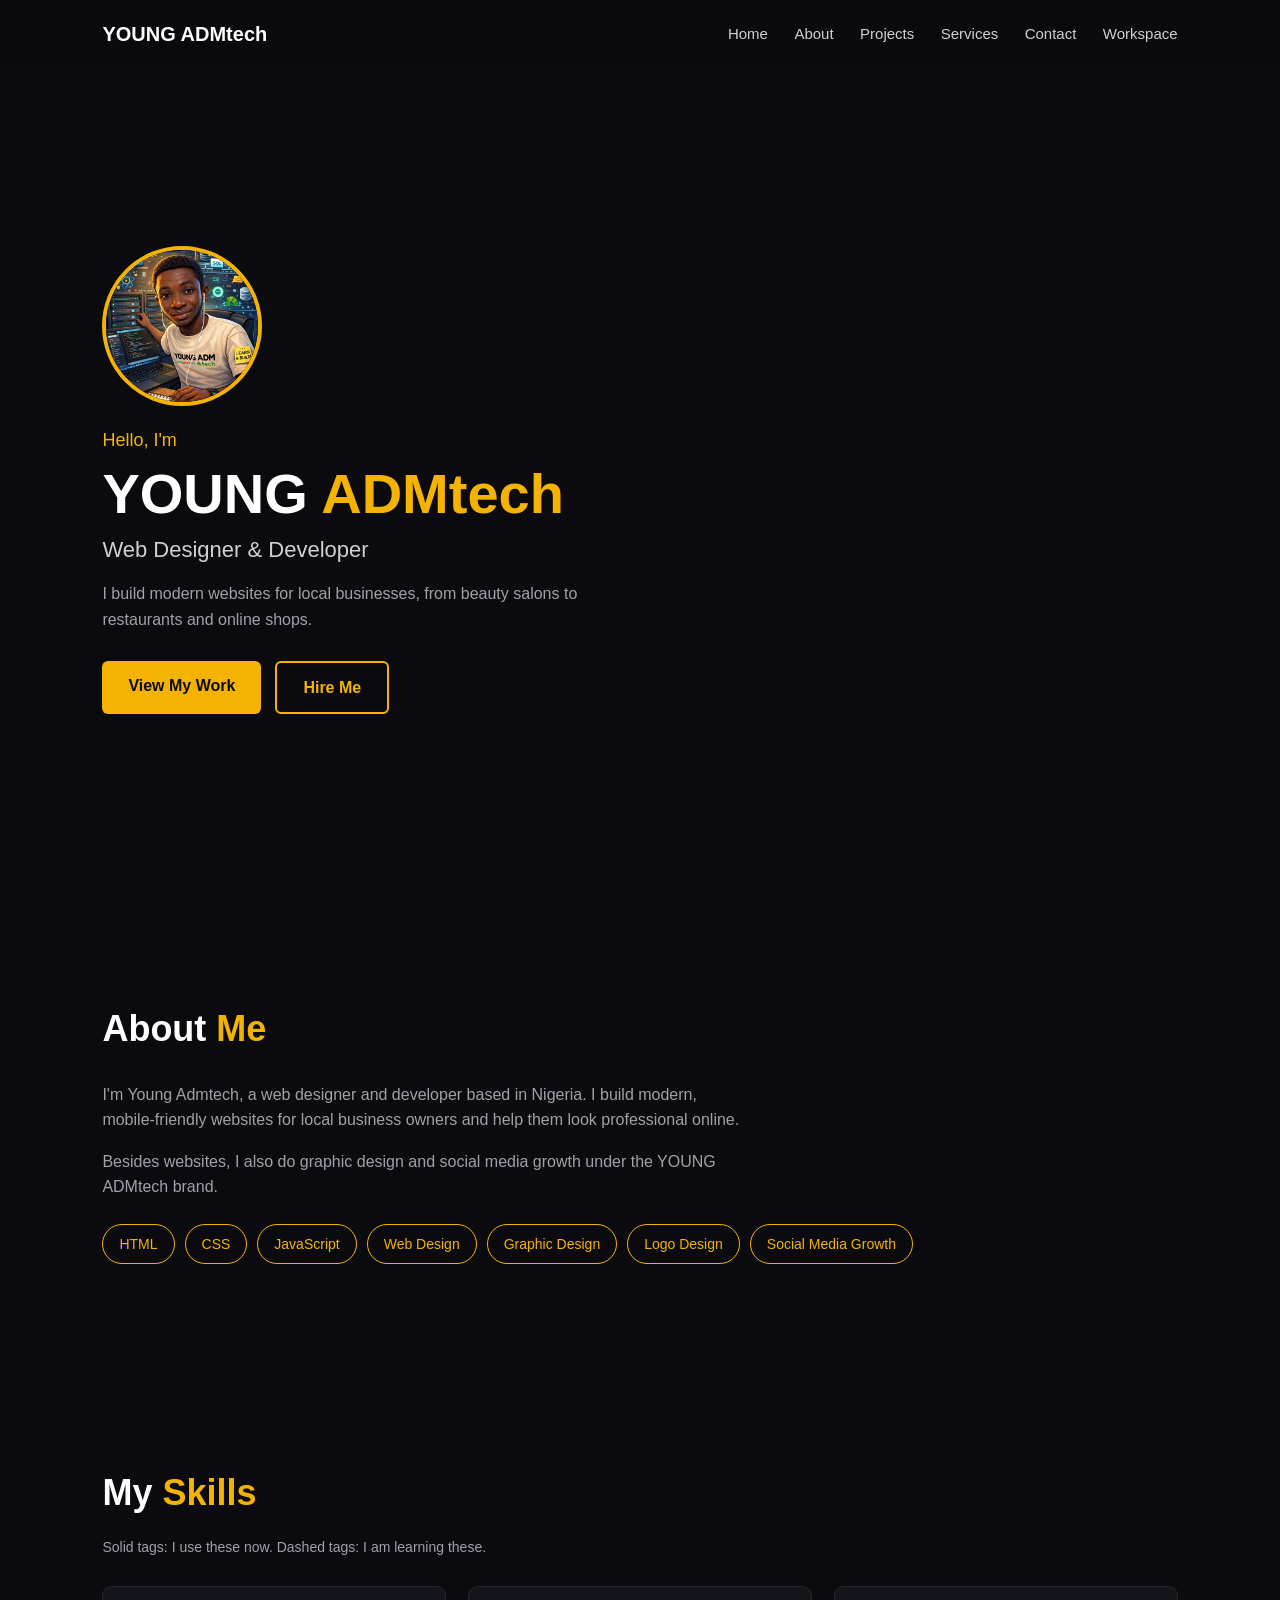
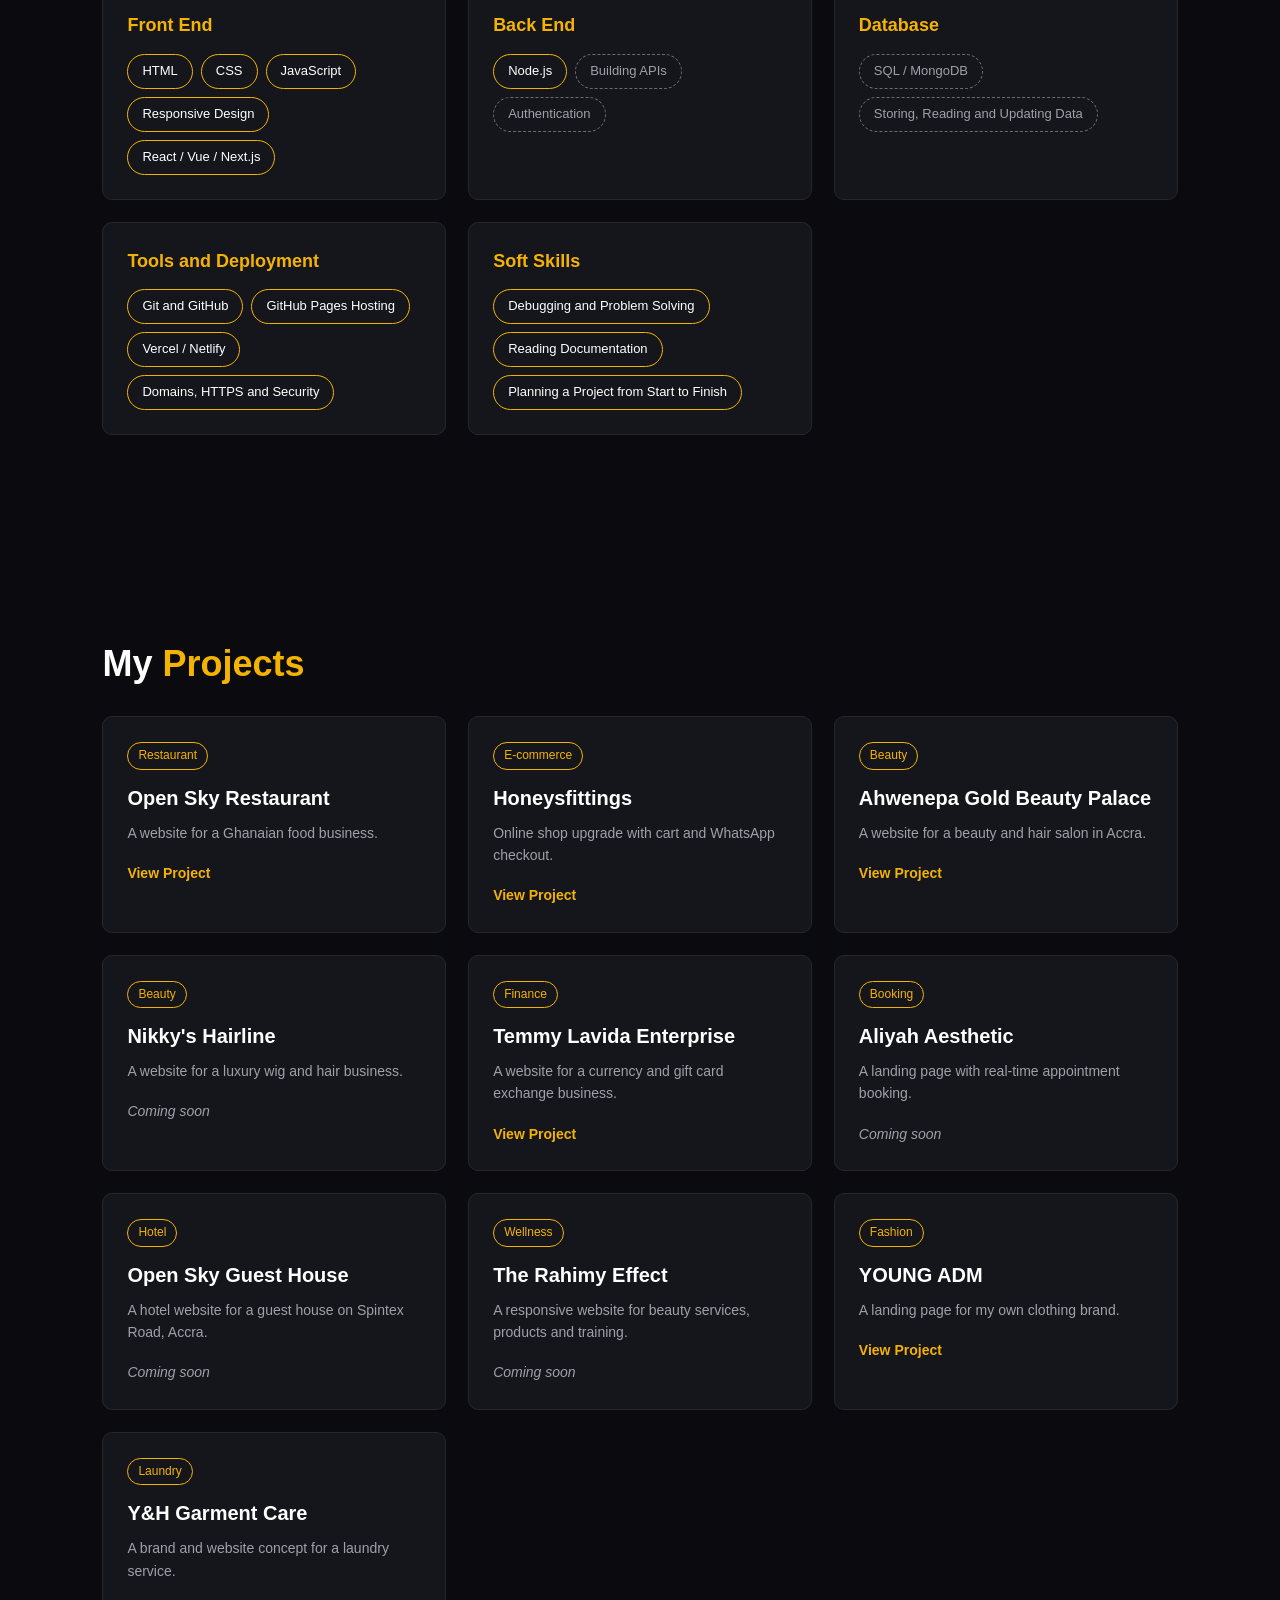
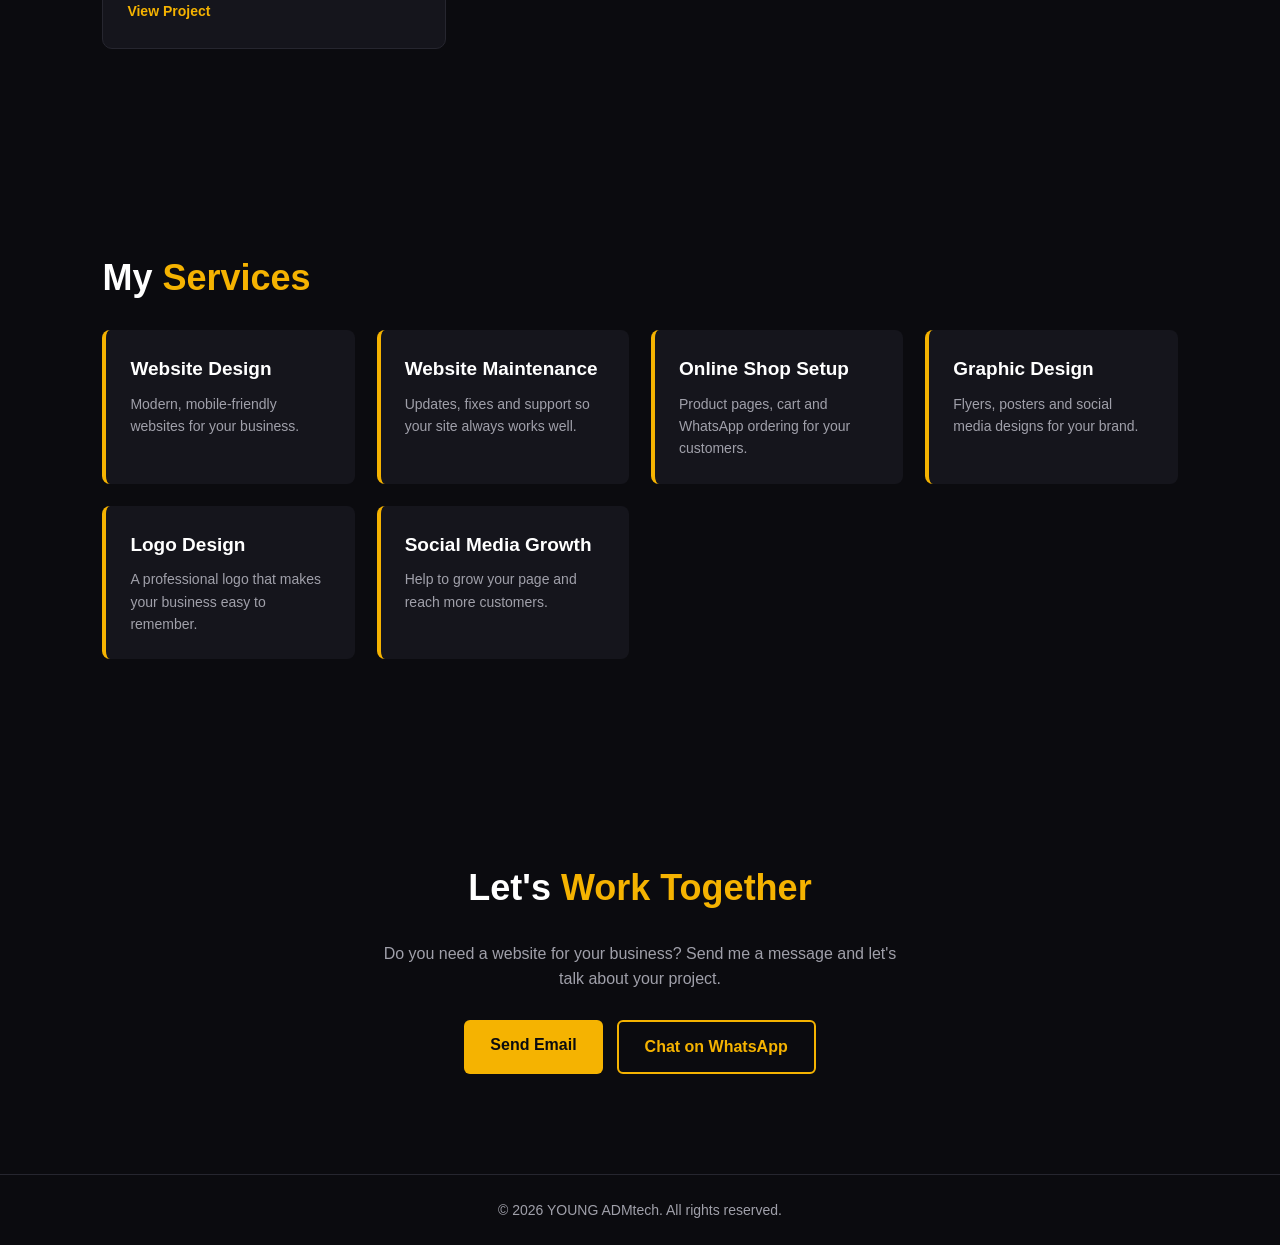
==== portfolio.html @ 118a889c "Add portfolio with entry page and developer workspace" ====
<!DOCTYPE html>
<html lang="en">
<head>
  <meta charset="UTF-8">
  <meta name="viewport" content="width=device-width, initial-scale=1.0">
  <title>YOUNG ADMtech | Web Designer & Developer</title>
  <link rel="stylesheet" href="style.css">
</head>
<body>

  <header class="navbar">
    <a href="#home" class="logo">YOUNG ADMtech</a>
    <button class="menu-toggle" id="menuToggle" aria-label="Open menu">&#9776;</button>
    <nav id="navMenu">
      <a href="index.html">Home</a>
      <a href="#about">About</a>
      <a href="#projects">Projects</a>
      <a href="#services">Services</a>
      <a href="#contact">Contact</a>
      <a href="workspace.html">Workspace</a>
    </nav>
  </header>

  <section id="home" class="hero">
    <img src="photo.jpg" alt="Photo of Young Admtech" class="hero-photo">
    
    <p class="hero-small">Hello, I'm</p>
    <h1>YOUNG <span>ADMtech</span></h1>
    <p class="hero-title">Web Designer & Developer</p>
    <p class="hero-text">
      I build modern websites for local businesses,
      from beauty salons to restaurants and online shops.
    </p>
    <div class="hero-buttons">
      <a href="#projects" class="btn btn-primary">View My Work</a>
      <a href="#contact" class="btn btn-outline">Hire Me</a>
    </div>
  </section>

  <section id="about" class="about">
    <h2 class="section-title">About <span>Me</span></h2>
    <p class="about-text">
      I'm Young Admtech, a web designer and developer based in Nigeria.
      I build modern, mobile-friendly websites for local business owners
      and help them look professional online.
    </p>
    <p class="about-text">
      Besides websites, I also do graphic design and social media growth
      under the YOUNG ADMtech brand.
    </p>

    <div class="skills">
      <span>HTML</span>
      <span>CSS</span>
      <span>JavaScript</span>
      <span>Web Design</span>
      <span>Graphic Design</span>
      <span>Logo Design</span>
      <span>Social Media Growth</span>
    </div>
  </section>
  <section id="skills" class="skills-section">
    <h2 class="section-title">My <span>Skills</span></h2>
    <p class="skills-note">Solid tags: I use these now. Dashed tags: I am learning these.</p>

    <div class="skill-groups">

      <div class="skill-group">
        <h3>Front End</h3>
        <div class="skill-tags">
          <span>HTML</span>
          <span>CSS</span>
          <span>JavaScript</span>
          <span>Responsive Design</span>
          <span>React / Vue / Next.js</span>
        </div>
      </div>

      <div class="skill-group">
        <h3>Back End</h3>
        <div class="skill-tags">
          <span>Node.js</span>
          <span class="learning">Building APIs</span>
          <span class="learning">Authentication</span>
        </div>
      </div>

      <div class="skill-group">
        <h3>Database</h3>
        <div class="skill-tags">
          <span class="learning">SQL / MongoDB</span>
          <span class="learning">Storing, Reading and Updating Data</span>
        </div>
      </div>

      <div class="skill-group">
        <h3>Tools and Deployment</h3>
        <div class="skill-tags">
          <span>Git and GitHub</span>
          <span>GitHub Pages Hosting</span>
          <span>Vercel / Netlify</span>
          <span>Domains, HTTPS and Security</span>
        </div>
      </div>

      <div class="skill-group">
        <h3>Soft Skills</h3>
        <div class="skill-tags">
          <span>Debugging and Problem Solving</span>
          <span>Reading Documentation</span>
          <span>Planning a Project from Start to Finish</span>
        </div>
      </div>

    </div>
  </section>

  <section id="projects" class="projects">
    <h2 class="section-title">My <span>Projects</span></h2>

    <div class="project-grid">

      <div class="project-card">
        <span class="project-tag">Restaurant</span>
        <h3>Open Sky Restaurant</h3>
        <p>A website for a Ghanaian food business.</p>
        <a href="https://admtech783.github.io/OPEN-SKY-RESTURANT/" target="_blank" rel="noopener" class="project-link">View Project</a>
      </div>

      <div class="project-card">
        <span class="project-tag">E-commerce</span>
        <h3>Honeysfittings</h3>
        <p>Online shop upgrade with cart and WhatsApp checkout.</p>
        <a href="https://admtech783.github.io/honey/" target="_blank" rel="noopener" class="project-link">View Project</a>
      </div>

      <div class="project-card">
        <span class="project-tag">Beauty</span>
        <h3>Ahwenepa Gold Beauty Palace</h3>
        <p>A website for a beauty and hair salon in Accra.</p>
        <a href="https://admtech783.github.io/Ahwenepa-Gold/" target="_blank" rel="noopener" class="project-link">View Project</a>
      </div>

      <div class="project-card">
        <span class="project-tag">Beauty</span>
        <h3>Nikky's Hairline</h3>
        <p>A website for a luxury wig and hair business.</p>
        <span class="project-soon">Coming soon</span>
      </div>

      <div class="project-card">
        <span class="project-tag">Finance</span>
        <h3>Temmy Lavida Enterprise</h3>
        <p>A website for a currency and gift card exchange business.</p>
        <a href="https://admtech783.github.io/Temmy-lavida-ENTERPRISES/" target="_blank" rel="noopener" class="project-link">View Project</a>
      </div>

      <div class="project-card">
        <span class="project-tag">Booking</span>
        <h3>Aliyah Aesthetic</h3>
        <p>A landing page with real-time appointment booking.</p>
        <span class="project-soon">Coming soon</span>
      </div>

      <div class="project-card">
        <span class="project-tag">Hotel</span>
        <h3>Open Sky Guest House</h3>
        <p>A hotel website for a guest house on Spintex Road, Accra.</p>
        <span class="project-soon">Coming soon</span>
      </div>

      <div class="project-card">
        <span class="project-tag">Wellness</span>
        <h3>The Rahimy Effect</h3>
        <p>A responsive website for beauty services, products and training.</p>
        <span class="project-soon">Coming soon</span>
      </div>

      <div class="project-card">
        <span class="project-tag">Fashion</span>
        <h3>YOUNG ADM</h3>
        <p>A landing page for my own clothing brand.</p>
        <a href="https://admtech783.github.io/YOUNG-ADM-WEARS" target="_blank" rel="noopener" class="project-link">View Project</a>
      </div>

      <div class="project-card">
        <span class="project-tag">Laundry</span>
        <h3>Y&amp;H Garment Care</h3>
        <p>A brand and website concept for a laundry service.</p>
        <a href="https://admtech783.github.io/Y-H-Garment-Care/" target="_blank" rel="noopener" class="project-link">View Project</a>
      </div>

    </div>
  </section>

  <section id="services" class="services">
    <h2 class="section-title">My <span>Services</span></h2>

    <div class="service-grid">

      <div class="service-card">
        <h3>Website Design</h3>
        <p>Modern, mobile-friendly websites for your business.</p>
      </div>

      <div class="service-card">
        <h3>Website Maintenance</h3>
        <p>Updates, fixes and support so your site always works well.</p>
      </div>

      <div class="service-card">
        <h3>Online Shop Setup</h3>
        <p>Product pages, cart and WhatsApp ordering for your customers.</p>
      </div>

      <div class="service-card">
        <h3>Graphic Design</h3>
        <p>Flyers, posters and social media designs for your brand.</p>
      </div>

      <div class="service-card">
        <h3>Logo Design</h3>
        <p>A professional logo that makes your business easy to remember.</p>
      </div>

      <div class="service-card">
        <h3>Social Media Growth</h3>
        <p>Help to grow your page and reach more customers.</p>
      </div>

    </div>
  </section>

  <section id="contact" class="contact">
    <h2 class="section-title">Let's <span>Work Together</span></h2>
    <p class="contact-text">
      Do you need a website for your business? Send me a message
      and let's talk about your project.
    </p>

    <div class="contact-buttons">
      <a href="mailto:adamiyanda58@gmail.com" class="btn btn-primary">Send Email</a>
      <a href="https://wa.me/YOURNUMBER" class="btn btn-outline">Chat on WhatsApp</a>
    </div>
  </section>

  <footer class="footer">
    <p>&copy; 2026 YOUNG ADMtech. All rights reserved.</p>
  </footer>

  <script src="script.js"></script>
</body>
</html>
---- style.css ----
* {
  margin: 0;
  padding: 0;
  box-sizing: border-box;
}

html {
  scroll-behavior: smooth;
}

body {
  font-family: Arial, sans-serif;
  background: #0b0b0f;
  color: #ffffff;
  line-height: 1.6;
}

/* Navbar */
.navbar {
  position: fixed;
  top: 0;
  left: 0;
  width: 100%;
  display: flex;
  justify-content: space-between;
  align-items: center;
  padding: 18px 8%;
  background: rgba(11, 11, 15, 0.9);
  z-index: 100;
}

.logo {
  color: #ffffff;
  font-weight: bold;
  font-size: 20px;
  text-decoration: none;
}

.navbar nav a {
  color: #cfcfd6;
  text-decoration: none;
  margin-left: 22px;
  font-size: 15px;
}

.navbar nav a:hover {
  color: #f5b301;
}

/* Hero */
.hero {
  min-height: 100vh;
  display: flex;
  flex-direction: column;
  justify-content: center;
  padding: 120px 8% 60px;
}

.hero-small {
  color: #f5b301;
  font-size: 18px;
}

.hero h1 {
  font-size: 56px;
  line-height: 1.1;
  margin: 8px 0;
}

.hero h1 span {
  color: #f5b301;
}

.hero-title {
  font-size: 22px;
  color: #cfcfd6;
  margin-bottom: 14px;
}

.hero-text {
  max-width: 520px;
  color: #a0a0aa;
  margin-bottom: 28px;
}

/* Buttons */
.hero-buttons {
  display: flex;
  gap: 14px;
  flex-wrap: wrap;
}

.btn {
  padding: 12px 26px;
  border-radius: 6px;
  text-decoration: none;
  font-weight: bold;
}

.btn-primary {
  background: #f5b301;
  color: #0b0b0f;
}

.btn-outline {
  border: 2px solid #f5b301;
  color: #f5b301;
}

/* About */
.about {
  padding: 100px 8%;
}

.section-title {
  font-size: 36px;
  margin-bottom: 24px;
}

.section-title span {
  color: #f5b301;
}

.about-text {
  max-width: 650px;
  color: #a0a0aa;
  margin-bottom: 16px;
}

.skills {
  display: flex;
  flex-wrap: wrap;
  gap: 10px;
  margin-top: 24px;
}

.skills span {
  border: 1px solid #f5b301;
  color: #f5b301;
  padding: 8px 16px;
  border-radius: 20px;
  font-size: 14px;
}

/* Projects */
.projects {
  padding: 100px 8%;
}

.project-grid {
  display: grid;
  grid-template-columns: repeat(auto-fit, minmax(260px, 1fr));
  gap: 22px;
}

.project-card {
  background: #15151c;
  border: 1px solid #26262f;
  border-radius: 10px;
  padding: 24px;
  transition: transform 0.2s, border-color 0.2s;
}

.project-card:hover {
  transform: translateY(-6px);
  border-color: #f5b301;
}

.project-tag {
  display: inline-block;
  font-size: 12px;
  color: #f5b301;
  border: 1px solid #f5b301;
  padding: 3px 10px;
  border-radius: 20px;
  margin-bottom: 12px;
}

.project-card h3 {
  font-size: 20px;
  margin-bottom: 8px;
}

.project-card p {
  color: #a0a0aa;
  font-size: 14px;
  margin-bottom: 16px;
}

.project-link {
  color: #f5b301;
  text-decoration: none;
  font-weight: bold;
  font-size: 14px;
}

.project-soon {
  color: #a0a0aa;
  font-size: 14px;
  font-style: italic;
}

/* Services */
.services {
  padding: 100px 8%;
}

.service-grid {
  display: grid;
  grid-template-columns: repeat(auto-fit, minmax(240px, 1fr));
  gap: 22px;
}

.service-card {
  background: #15151c;
  border-left: 4px solid #f5b301;
  border-radius: 8px;
  padding: 24px;
}

.service-card h3 {
  font-size: 19px;
  margin-bottom: 8px;
}

.service-card p {
  color: #a0a0aa;
  font-size: 14px;
}

/* Contact */
.contact {
  padding: 100px 8%;
  text-align: center;
}

.contact-text {
  max-width: 520px;
  margin: 0 auto 28px;
  color: #a0a0aa;
}

.contact-buttons {
  display: flex;
  justify-content: center;
  gap: 14px;
  flex-wrap: wrap;
}

/* Footer */
.footer {
  text-align: center;
  padding: 24px 8%;
  border-top: 1px solid #26262f;
  color: #a0a0aa;
  font-size: 14px;
}

/* Hamburger button (hidden on computer) */
.menu-toggle {
  display: none;
  background: none;
  border: none;
  color: #f5b301;
  font-size: 28px;
  cursor: pointer;
}

/* Phone and small screens */
@media (max-width: 768px) {
  .menu-toggle {
    display: block;
  }

  .navbar nav {
    display: none;
    position: absolute;
    top: 100%;
    left: 0;
    width: 100%;
    flex-direction: column;
    background: #0b0b0f;
    padding: 10px 8% 20px;
  }

  .navbar nav.open {
    display: flex;
  }

  .navbar nav a {
    margin-left: 0;
    padding: 12px 0;
    border-bottom: 1px solid #26262f;
  }

  .hero h1 {
    font-size: 38px;
  }

  .hero-title {
    font-size: 18px;
  }

  .section-title {
    font-size: 28px;
  }

  .about,
  .projects,
  .services,
  .contact {
    padding: 70px 8%;
  }
}

/* Circle photo */
.hero-photo {
  width: 160px;
  height: 160px;
  border-radius: 50%;
  object-fit: cover;
  border: 4px solid #f5b301;
  margin-bottom: 20px;
}

@media (max-width: 768px) {
  .hero-photo {
    width: 120px;
    height: 120px;
  }
}

/* Skills section */
.skills-section {
  padding: 100px 8%;
}

.skills-note {
  color: #a0a0aa;
  font-size: 14px;
  margin: -10px 0 28px;
}

.skill-groups {
  display: grid;
  grid-template-columns: repeat(auto-fit, minmax(280px, 1fr));
  gap: 22px;
}

.skill-group {
  background: #15151c;
  border: 1px solid #26262f;
  border-radius: 10px;
  padding: 24px;
}

.skill-group h3 {
  font-size: 18px;
  color: #f5b301;
  margin-bottom: 14px;
}

.skill-tags {
  display: flex;
  flex-wrap: wrap;
  gap: 8px;
}

.skill-tags span {
  border: 1px solid #f5b301;
  color: #ffffff;
  padding: 6px 14px;
  border-radius: 20px;
  font-size: 13px;
}

.skill-tags span.learning {
  border: 1px dashed #6b6b75;
  color: #a0a0aa;
}

@media (max-width: 768px) {
  .skills-section {
    padding: 70px 8%;
  }
}
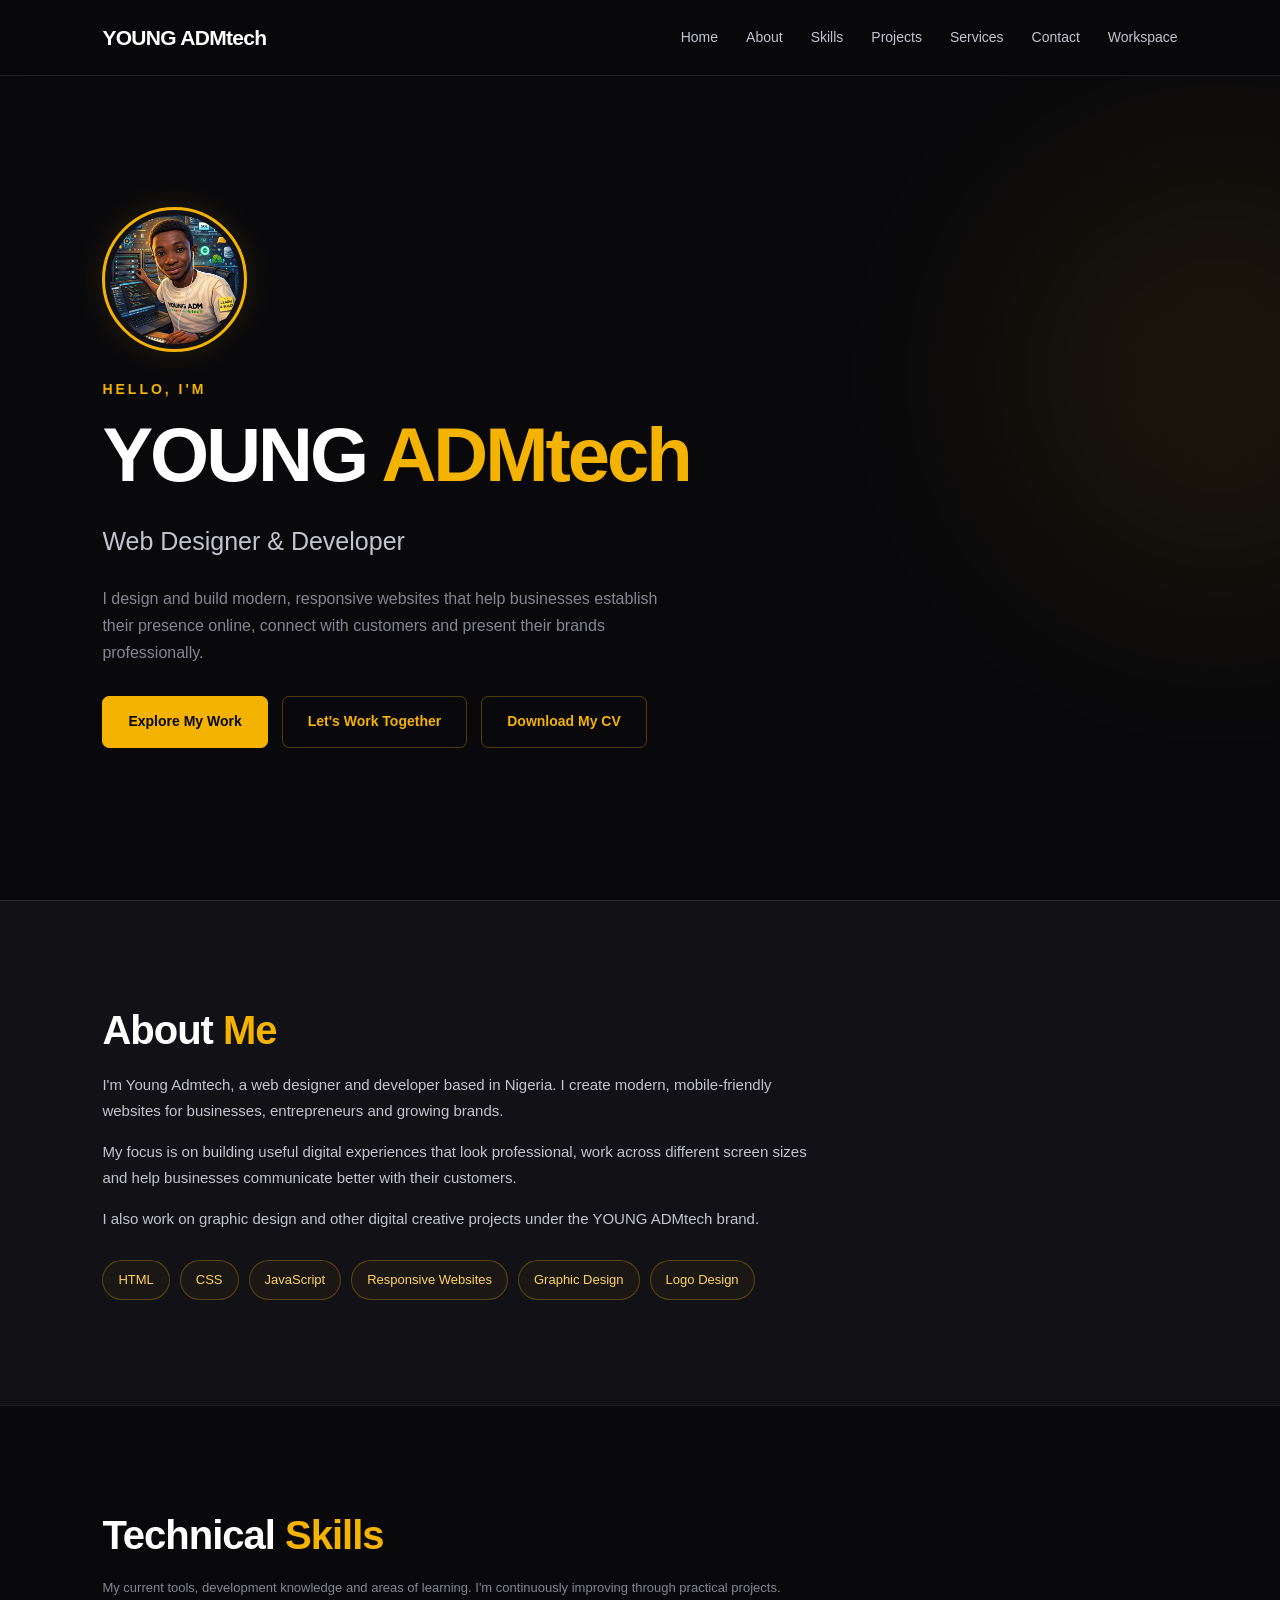
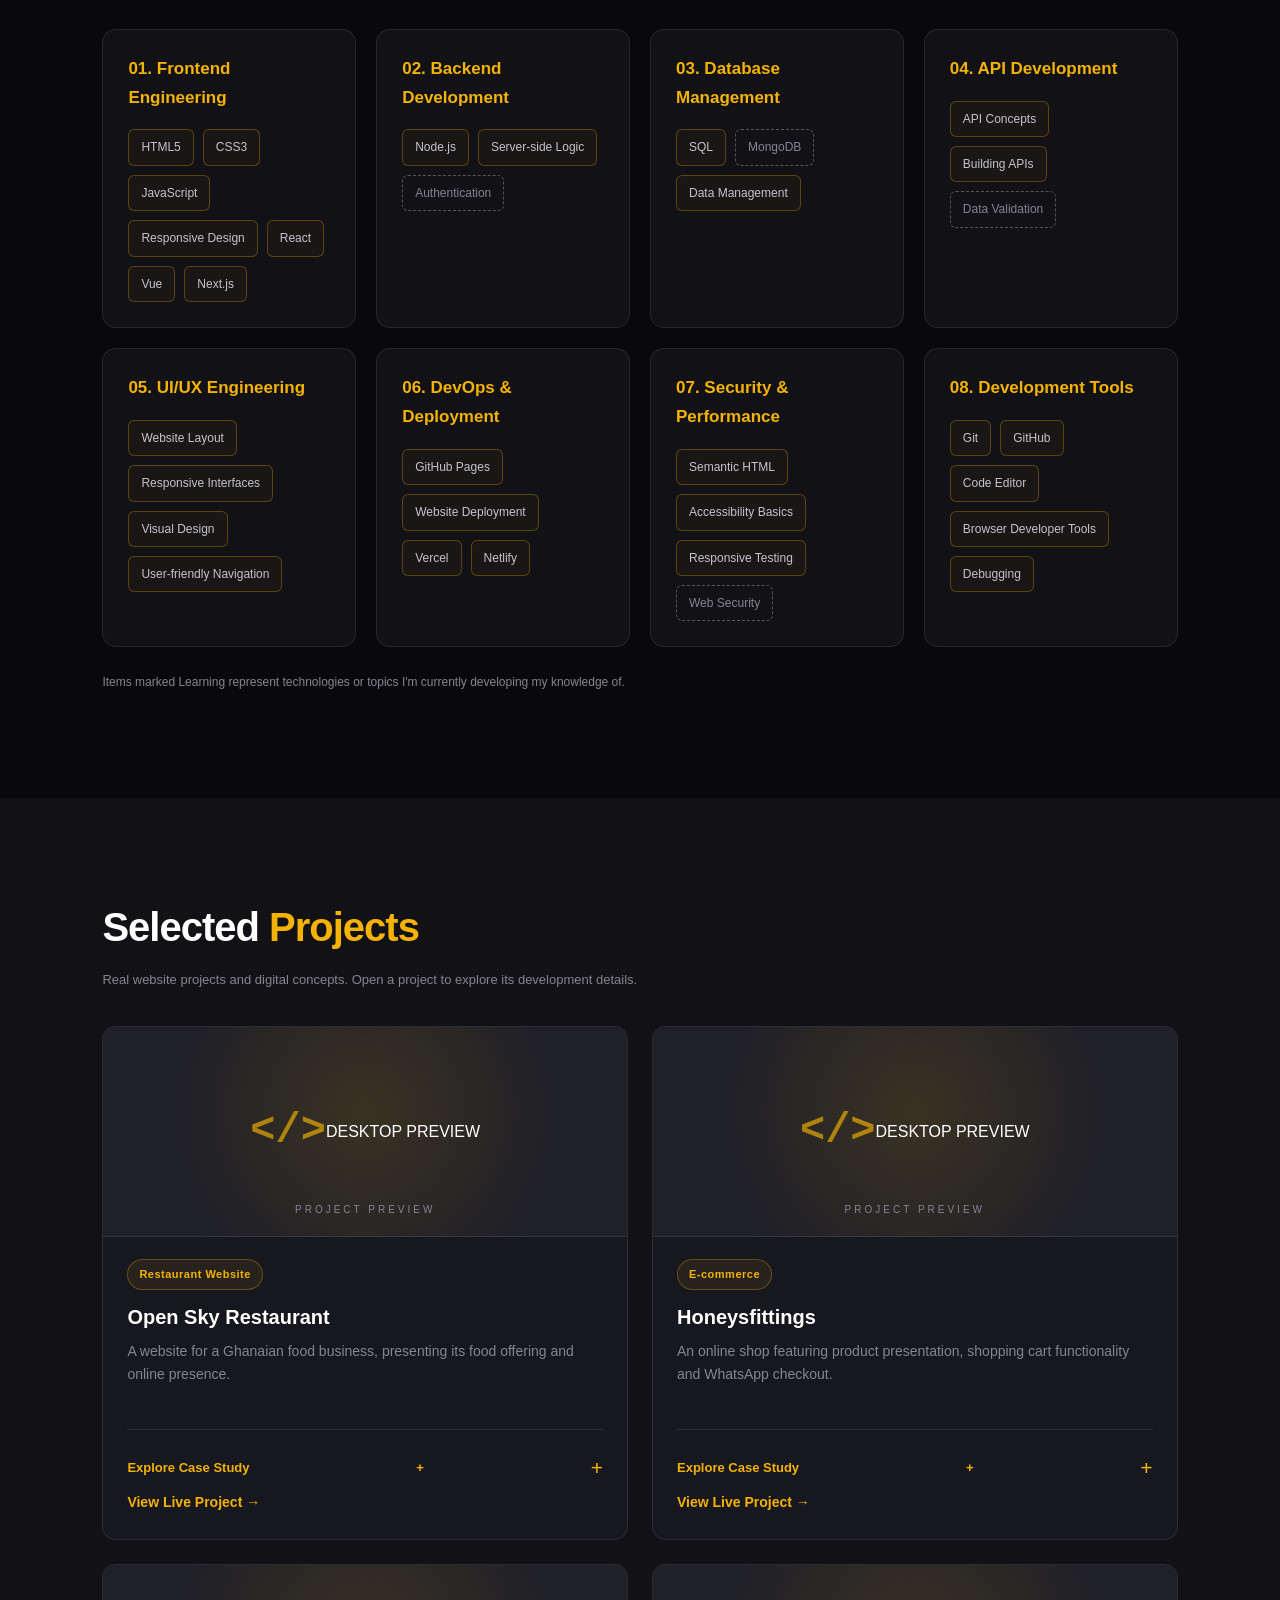
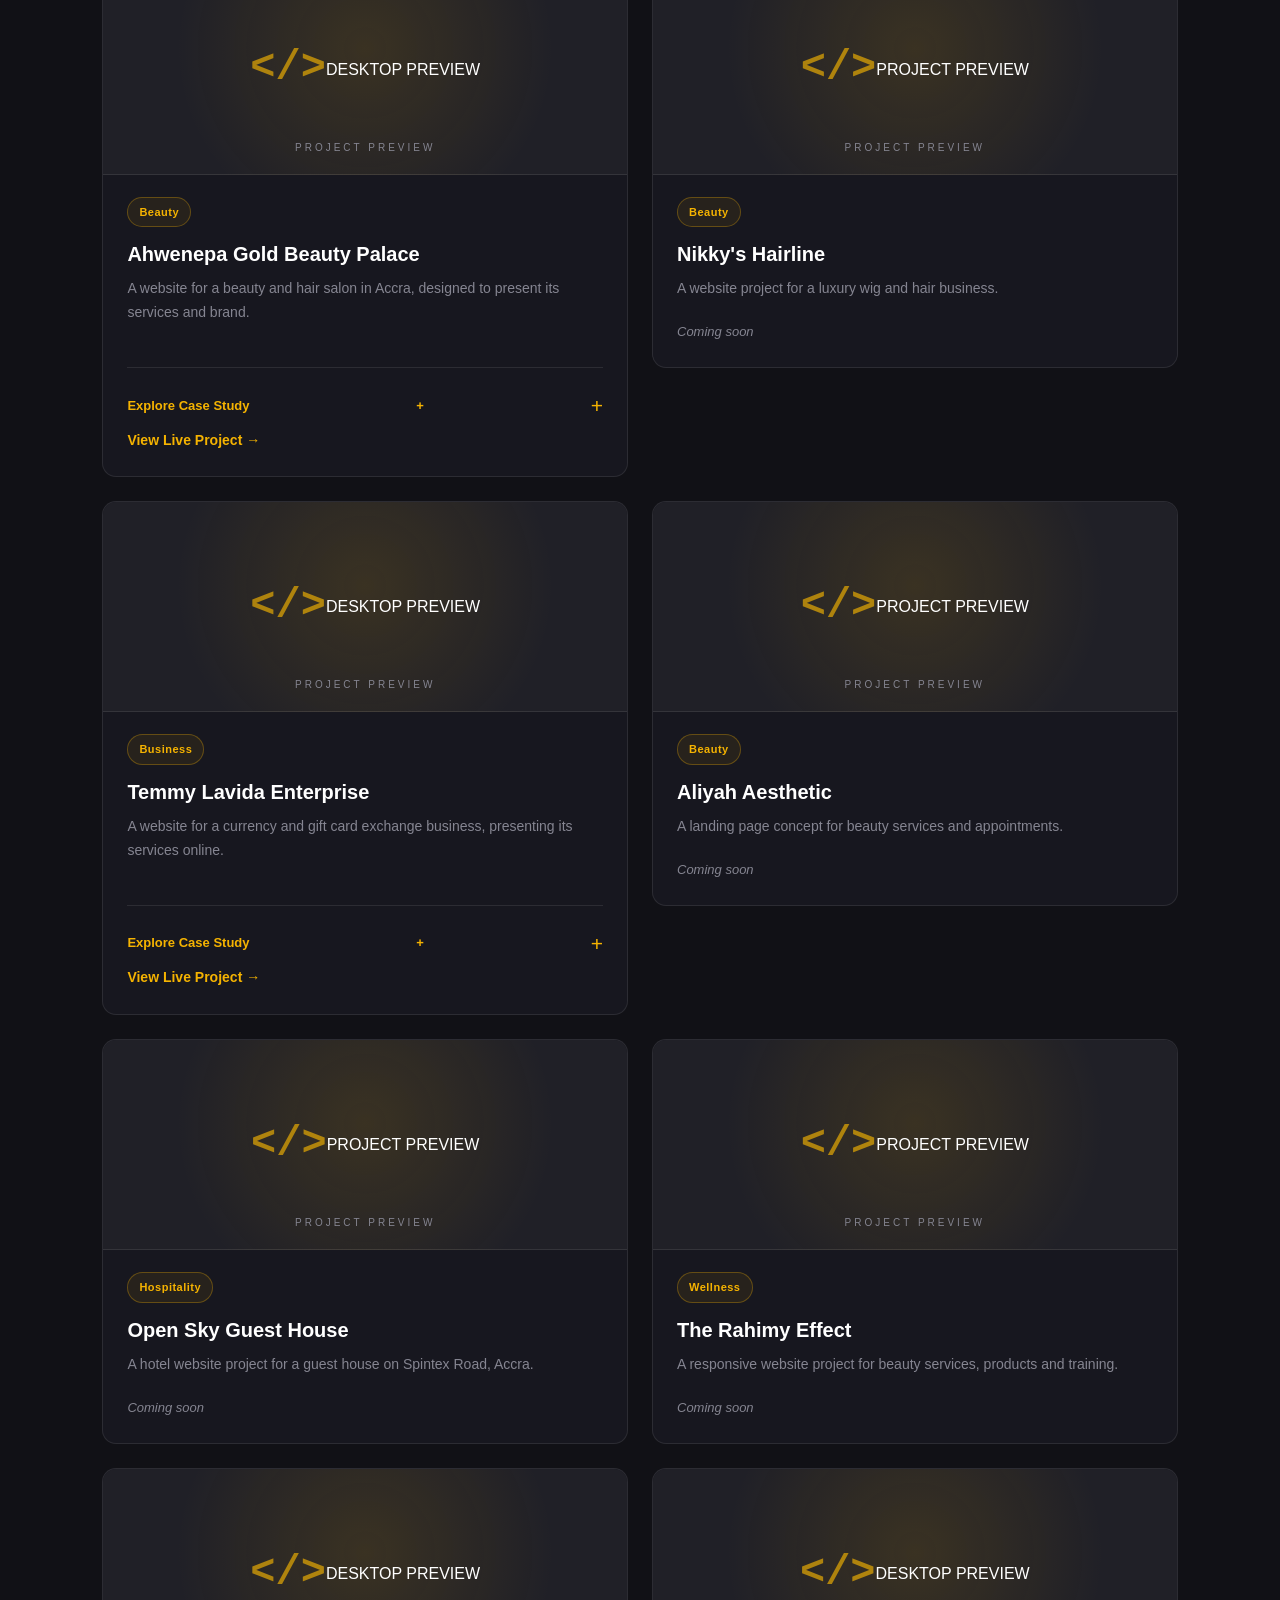
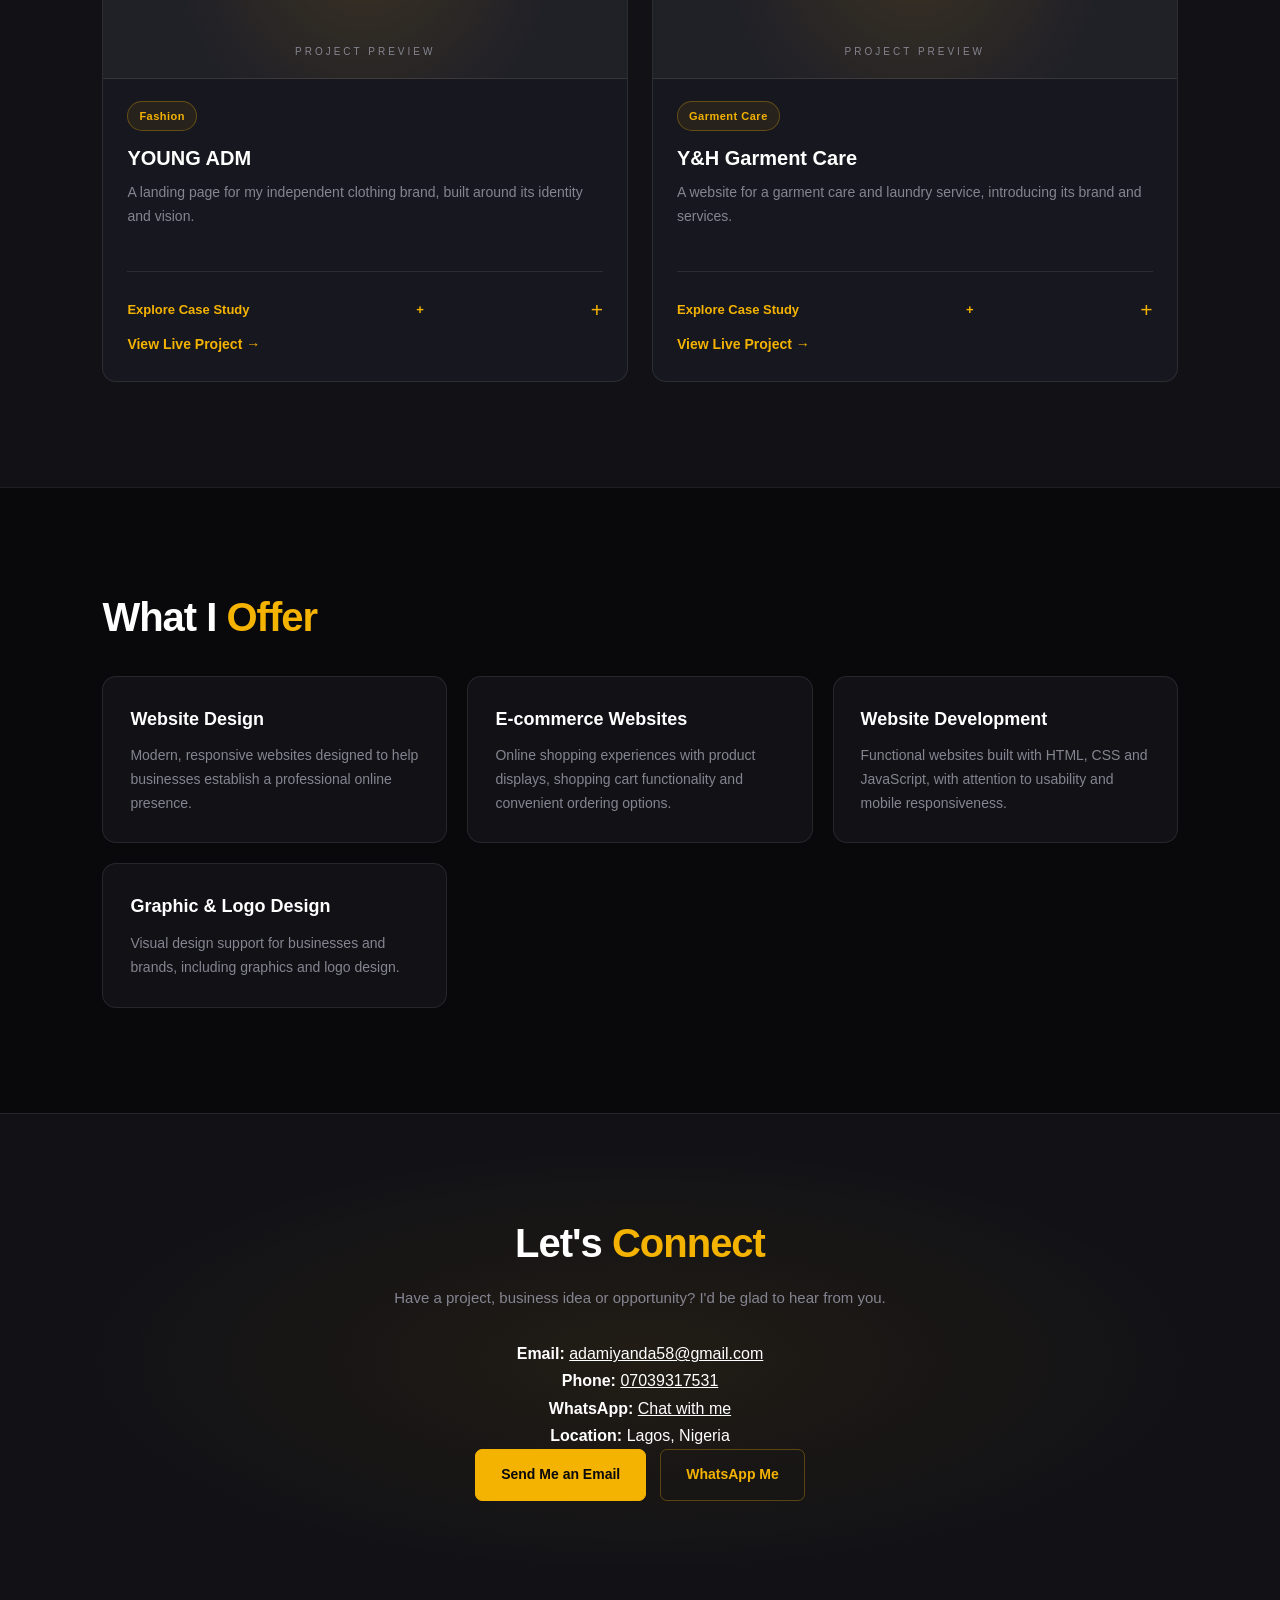
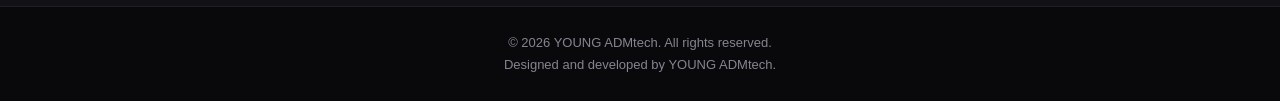
==== commit f59a99d1: "Complete YOUNG ADMtech portfolio upgrade" ====
--- a/portfolio.html
+++ b/portfolio.html
@@ -1,19 +1,59 @@
+
 <!DOCTYPE html>
 <html lang="en">
 <head>
   <meta charset="UTF-8">
   <meta name="viewport" content="width=device-width, initial-scale=1.0">
-  <title>YOUNG ADMtech | Web Designer & Developer</title>
+
+  <title>YOUNG ADMtech | Web Designer & Developer in Nigeria</title>
+
+  <meta name="description" content="Explore YOUNG ADMtech's web design and development projects, technical skills and digital services. Building modern, responsive websites for businesses and growing brands in Nigeria.">
+
+  <meta name="author" content="YOUNG ADMtech">
+  <meta name="robots" content="index, follow">
+  <meta name="theme-color" content="#09090c">
+
+  <link rel="canonical" href="https://admtech783.github.io/my-portfolio/">
+
+  <!-- Open Graph / Social Sharing -->
+  <meta property="og:type" content="website">
+  <meta property="og:site_name" content="YOUNG ADMtech">
+  <meta property="og:title" content="YOUNG ADMtech | Web Designer & Developer">
+  <meta property="og:description" content="Discover website projects, technical skills and digital services by YOUNG ADMtech.">
+  <meta property="og:url" content="https://admtech783.github.io/my-portfolio/">
+  <meta property="og:image" content="https://admtech783.github.io/my-portfolio/photo.jpg">
+  <meta property="og:image:alt" content="Portrait of YOUNG ADMtech">
+
+  <!-- Twitter / X Sharing -->
+  <meta name="twitter:card" content="summary_large_image">
+  <meta name="twitter:title" content="YOUNG ADMtech | Web Designer & Developer">
+  <meta name="twitter:description" content="Modern websites, digital experiences and projects by YOUNG ADMtech.">
+  <meta name="twitter:image" content="https://admtech783.github.io/my-portfolio/photo.jpg">
+
   <link rel="stylesheet" href="style.css">
 </head>
+
 <body>
 
+  <a href="#main-content" class="skip-link">Skip to content</a>
+
+  <!-- NAVIGATION -->
   <header class="navbar">
     <a href="#home" class="logo">YOUNG ADMtech</a>
-    <button class="menu-toggle" id="menuToggle" aria-label="Open menu">&#9776;</button>
-    <nav id="navMenu">
+
+    <button
+      class="menu-toggle"
+      id="menuToggle"
+      aria-label="Open navigation menu"
+      aria-controls="navMenu"
+      aria-expanded="false"
+      type="button"
+    >&#9776;</button>
+
+    <nav id="navMenu" aria-label="Main navigation">
       <a href="index.html">Home</a>
       <a href="#about">About</a>
+      <a href="#skills">Skills</a>
       <a href="#projects">Projects</a>
       <a href="#services">Services</a>
       <a href="#contact">Contact</a>
@@ -21,233 +61,677 @@
     </nav>
   </header>
 
-  <section id="home" class="hero">
-    <img src="photo.jpg" alt="Photo of Young Admtech" class="hero-photo">
-    
-    <p class="hero-small">Hello, I'm</p>
-    <h1>YOUNG <span>ADMtech</span></h1>
-    <p class="hero-title">Web Designer & Developer</p>
-    <p class="hero-text">
-      I build modern websites for local businesses,
-      from beauty salons to restaurants and online shops.
+  <main id="main-content">
+
+    <!-- HERO -->
+    <section id="home" class="hero">
+
+      <img
+        src="photo.jpg"
+        alt="Portrait of YOUNG ADMtech"
+        class="hero-photo"
+        width="145"
+        height="145"
+        fetchpriority="high"
+        decoding="async"
+      >
+
+      <p class="hero-small">HELLO, I'M</p>
+
+      <h1>YOUNG <span>ADMtech</span></h1>
+
+      <p class="hero-title">Web Designer &amp; Developer</p>
+
+      <p class="hero-text">
+        I design and build modern, responsive websites that help
+        businesses establish their presence online, connect with
+        customers and present their brands professionally.
+      </p>
+
+      <div class="hero-buttons">
+        <a href="#projects" class="btn btn-primary">
+          Explore My Work
+        </a>
+
+        <a href="#contact" class="btn btn-outline">
+          Let's Work Together
+        </a>
+
+        <a href="Adam-Iyanda-CV.pdf" class="btn btn-outline" download>
+          Download My CV
+        </a>
+      </div>
+
+    </section>
+
+    <!-- ABOUT -->
+    <section id="about" class="about">
+
+      <h2 class="section-title">About <span>Me</span></h2>
+
+      <p class="about-text">
+        I'm Young Admtech, a web designer and developer based in Nigeria.
+        I create modern, mobile-friendly websites for businesses,
+        entrepreneurs and growing brands.
+      </p>
+
+      <p class="about-text">
+        My focus is on building useful digital experiences that look
+        professional, work across different screen sizes and help
+        businesses communicate better with their customers.
+      </p>
+
+      <p class="about-text">
+        I also work on graphic design and other digital creative projects
+        under the YOUNG ADMtech brand.
+      </p>
+
+      <div class="skills" aria-label="Areas of work">
+        <span>HTML</span>
+        <span>CSS</span>
+        <span>JavaScript</span>
+        <span>Responsive Websites</span>
+        <span>Graphic Design</span>
+        <span>Logo Design</span>
+      </div>
+
+    </section>
+
+    <!-- TECHNICAL SKILLS DASHBOARD -->
+    <section id="skills" class="skills-section">
+
+      <h2 class="section-title">Technical <span>Skills</span></h2>
+
+      <p class="skills-note">
+        My current tools, development knowledge and areas of learning.
+        I'm continuously improving through practical projects.
+      </p>
+
+      <div class="skill-groups">
+
+        <article class="skill-group">
+          <h3>01. Frontend Engineering</h3>
+          <div class="skill-tags">
+            <span>HTML5</span>
+            <span>CSS3</span>
+            <span>JavaScript</span>
+            <span>Responsive Design</span>
+            <span>React </span>
+            <span>Vue </span>
+            <span>Next.js </span>
+          </div>
+        </article>
+
+        <article class="skill-group">
+          <h3>02. Backend Development</h3>
+          <div class="skill-tags">
+            <span>Node.js</span>
+            <span>Server-side Logic</span>
+            <span class="learning">Authentication</span>
+          </div>
+        </article>
+
+        <article class="skill-group">
+          <h3>03. Database Management</h3>
+          <div class="skill-tags">
+            <span>SQL</span>
+            <span class="learning">MongoDB</span>
+            <span>Data Management</span>
+          </div>
+        </article>
+
+        <article class="skill-group">
+          <h3>04. API Development</h3>
+          <div class="skill-tags">
+            <span>API Concepts</span>
+            <span>Building APIs</span>
+            <span class="learning">Data Validation</span>
+          </div>
+        </article>
+
+        <article class="skill-group">
+          <h3>05. UI/UX Engineering</h3>
+          <div class="skill-tags">
+            <span>Website Layout</span>
+            <span>Responsive Interfaces</span>
+            <span>Visual Design</span>
+            <span>User-friendly Navigation</span>
+          </div>
+        </article>
+
+        <article class="skill-group">
+          <h3>06. DevOps &amp; Deployment</h3>
+          <div class="skill-tags">
+            <span>GitHub Pages</span>
+            <span>Website Deployment</span>
+            <span>Vercel</span>
+            <span>Netlify</span>
+          </div>
+        </article>
+
+        <article class="skill-group">
+          <h3>07. Security &amp; Performance</h3>
+          <div class="skill-tags">
+            <span>Semantic HTML</span>
+            <span>Accessibility Basics</span>
+            <span>Responsive Testing</span>
+            <span class="learning">Web Security</span>
+          </div>
+        </article>
+
+        <article class="skill-group">
+          <h3>08. Development Tools</h3>
+          <div class="skill-tags">
+            <span>Git</span>
+            <span>GitHub</span>
+            <span>Code Editor</span>
+            <span>Browser Developer Tools</span>
+            <span>Debugging</span>
+          </div>
+        </article>
+
+      </div>
+
+      <p class="skills-disclaimer">
+        Items marked Learning represent technologies or topics
+        I'm currently developing my knowledge of.
+      </p>
+
+    </section>
+
+    <!-- PROJECTS -->
+    <section id="projects" class="projects">
+
+      <h2 class="section-title">Selected <span>Projects</span></h2>
+
+      <p class="skills-note">
+        Real website projects and digital concepts.
+        Open a project to explore its development details.
+      </p>
+
+      <div class="project-grid">
+
+        <!-- PROJECT 1 -->
+        <article class="project-card">
+
+          <div class="project-preview" role="img"
+            aria-label="Open Sky Restaurant screenshot placeholder">
+            <span>DESKTOP PREVIEW</span>
+          </div>
+
+          <span class="project-tag">Restaurant Website</span>
+          <h3>Open Sky Restaurant</h3>
+
+          <p>
+            A website for a Ghanaian food business, presenting its
+            food offering and online presence.
+          </p>
+
+          <details class="case-study">
+            <summary>Explore Case Study <span>+</span></summary>
+            <div class="case-study-content">
+              <h4>Project Overview</h4>
+              <p>A restaurant website designed to give customers a place to explore the business online.</p>
+
+              <h4>My Solution</h4>
+              <p>A branded website focused on presenting the restaurant and making business information accessible.</p>
+
+              <h4>Technologies</h4>
+              <p>HTML · CSS · JavaScript</p>
+
+              <h4>Development Focus</h4>
+              <ul>
+                <li>Clear presentation of restaurant information.</li>
+                <li>Organised website layout and navigation.</li>
+                <li>Responsive presentation across screen sizes.</li>
+              </ul>
+
+              <h4>Screenshots</h4>
+              <div class="case-screenshots">
+                <div class="project-shot">Desktop screenshot to be added</div>
+                <div class="project-shot">Mobile screenshot to be added</div>
+              </div>
+            </div>
+          </details>
+
+          <a href="https://admtech783.github.io/OPEN-SKY-RESTURANT/"
+             target="_blank" rel="noopener noreferrer" class="project-link">
+            View Live Project &rarr;
+          </a>
+
+        </article>
+
+        <!-- PROJECT 2 -->
+        <article class="project-card">
+
+          <div class="project-preview" role="img"
+            aria-label="Honeysfittings screenshot placeholder">
+            <span>DESKTOP PREVIEW</span>
+          </div>
+
+          <span class="project-tag">E-commerce</span>
+          <h3>Honeysfittings</h3>
+
+          <p>
+            An online shop featuring product presentation,
+            shopping cart functionality and WhatsApp checkout.
+          </p>
+
+          <details class="case-study">
+            <summary>Explore Case Study <span>+</span></summary>
+            <div class="case-study-content">
+              <h4>Project Overview</h4>
+              <p>An online shopping experience created for a fittings business.</p>
+
+              <h4>My Solution</h4>
+              <p>A product-focused website with a cart and WhatsApp-based ordering flow.</p>
+
+              <h4>Technologies</h4>
+              <p>HTML · CSS · JavaScript</p>
+
+              <h4>Key Features</h4>
+              <ul>
+                <li>Product presentation.</li>
+                <li>Shopping cart functionality.</li>
+                <li>WhatsApp checkout.</li>
+                <li>Responsive website layout.</li>
+              </ul>
+
+              <h4>Development Focus</h4>
+              <ul>
+                <li>Making products easier to browse.</li>
+                <li>Connecting cart selections to the ordering process.</li>
+                <li>Supporting customers on mobile devices.</li>
+              </ul>
+
+              <h4>Screenshots</h4>
+              <div class="case-screenshots">
+                <div class="project-shot">Desktop screenshot to be added</div>
+                <div class="project-shot">Mobile screenshot to be added</div>
+              </div>
+            </div>
+          </details>
+
+          <a href="https://admtech783.github.io/honey/"
+             target="_blank" rel="noopener noreferrer" class="project-link">
+            View Live Project &rarr;
+          </a>
+
+        </article>
+
+        <!-- PROJECT 3 -->
+        <article class="project-card">
+
+          <div class="project-preview" role="img"
+            aria-label="Ahwenepa Gold Beauty Palace screenshot placeholder">
+            <span>DESKTOP PREVIEW</span>
+          </div>
+
+          <span class="project-tag">Beauty</span>
+          <h3>Ahwenepa Gold Beauty Palace</h3>
+
+          <p>
+            A website for a beauty and hair salon in Accra,
+            designed to present its services and brand.
+          </p>
+
+          <details class="case-study">
+            <summary>Explore Case Study <span>+</span></summary>
+            <div class="case-study-content">
+              <h4>Project Overview</h4>
+              <p>A digital presence for a beauty and hair salon.</p>
+
+              <h4>My Solution</h4>
+              <p>A branded website that introduces the business and presents its services.</p>
+
+              <h4>Technologies</h4>
+              <p>HTML · CSS · JavaScript</p>
+
+              <h4>Development Focus</h4>
+              <ul>
+                <li>Professional service presentation.</li>
+                <li>Consistent visual layout.</li>
+                <li>Responsive browsing experience.</li>
+              </ul>
+
+              <h4>Screenshots</h4>
+              <div class="case-screenshots">
+                <div class="project-shot">Desktop screenshot to be added</div>
+                <div class="project-shot">Mobile screenshot to be added</div>
+              </div>
+            </div>
+          </details>
+
+          <a href="https://admtech783.github.io/Ahwenepa-Gold/"
+             target="_blank" rel="noopener noreferrer" class="project-link">
+            View Live Project &rarr;
+          </a>
+
+        </article>
+
+        <!-- PROJECT 4 -->
+        <article class="project-card">
+
+          <div class="project-preview" role="img"
+            aria-label="Nikky's Hairline project preview placeholder">
+            <span>PROJECT PREVIEW</span>
+          </div>
+
+          <span class="project-tag">Beauty</span>
+          <h3>Nikky's Hairline</h3>
+          <p>A website project for a luxury wig and hair business.</p>
+          <span class="project-soon">Coming soon</span>
+
+        </article>
+
+        <!-- PROJECT 5 -->
+        <article class="project-card">
+
+          <div class="project-preview" role="img"
+            aria-label="Temmy Lavida Enterprise screenshot placeholder">
+            <span>DESKTOP PREVIEW</span>
+          </div>
+
+          <span class="project-tag">Business</span>
+          <h3>Temmy Lavida Enterprise</h3>
+
+          <p>
+            A website for a currency and gift card exchange business,
+            presenting its services online.
+          </p>
+
+          <details class="case-study">
+            <summary>Explore Case Study <span>+</span></summary>
+            <div class="case-study-content">
+              <h4>Project Overview</h4>
+              <p>A business website for a currency and gift card exchange service.</p>
+
+              <h4>My Solution</h4>
+              <p>A website designed to introduce the business and communicate its services.</p>
+
+              <h4>Technologies</h4>
+              <p>HTML · CSS · JavaScript</p>
+
+              <h4>Development Focus</h4>
+              <ul>
+                <li>Clear service presentation.</li>
+                <li>Business information and contact visibility.</li>
+                <li>Responsive layout.</li>
+              </ul>
+
+              <h4>Screenshots</h4>
+              <div class="case-screenshots">
+                <div class="project-shot">Desktop screenshot to be added</div>
+                <div class="project-shot">Mobile screenshot to be added</div>
+              </div>
+            </div>
+          </details>
+
+          <a href="https://admtech783.github.io/Temmy-lavida-ENTERPRISES/"
+             target="_blank" rel="noopener noreferrer" class="project-link">
+            View Live Project &rarr;
+          </a>
+
+        </article>
+
+        <!-- PROJECT 6 -->
+        <article class="project-card">
+
+          <div class="project-preview" role="img"
+            aria-label="Aliyah Aesthetic project preview placeholder">
+            <span>PROJECT PREVIEW</span>
+          </div>
+
+          <span class="project-tag">Beauty</span>
+          <h3>Aliyah Aesthetic</h3>
+          <p>A landing page concept for beauty services and appointments.</p>
+          <span class="project-soon">Coming soon</span>
+
+        </article>
+
+        <!-- PROJECT 7 -->
+        <article class="project-card">
+
+          <div class="project-preview" role="img"
+            aria-label="Open Sky Guest House project preview placeholder">
+            <span>PROJECT PREVIEW</span>
+          </div>
+
+          <span class="project-tag">Hospitality</span>
+          <h3>Open Sky Guest House</h3>
+          <p>A hotel website project for a guest house on Spintex Road, Accra.</p>
+          <span class="project-soon">Coming soon</span>
+
+        </article>
+
+        <!-- PROJECT 8 -->
+        <article class="project-card">
+
+          <div class="project-preview" role="img"
+            aria-label="The Rahimy Effect project preview placeholder">
+            <span>PROJECT PREVIEW</span>
+          </div>
+
+          <span class="project-tag">Wellness</span>
+          <h3>The Rahimy Effect</h3>
+          <p>A responsive website project for beauty services, products and training.</p>
+          <span class="project-soon">Coming soon</span>
+
+        </article>
+
+        <!-- PROJECT 9 -->
+        <article class="project-card">
+
+          <div class="project-preview" role="img"
+            aria-label="YOUNG ADM screenshot placeholder">
+            <span>DESKTOP PREVIEW</span>
+          </div>
+
+          <span class="project-tag">Fashion</span>
+          <h3>YOUNG ADM</h3>
+
+          <p>
+            A landing page for my independent clothing brand,
+            built around its identity and vision.
+          </p>
+
+          <details class="case-study">
+            <summary>Explore Case Study <span>+</span></summary>
+            <div class="case-study-content">
+              <h4>Project Overview</h4>
+              <p>A website for presenting the YOUNG ADM clothing brand and its identity.</p>
+
+              <h4>My Solution</h4>
+              <p>A brand-focused landing page introducing the label and its direction.</p>
+
+              <h4>Technologies</h4>
+              <p>HTML · CSS · JavaScript</p>
+
+              <h4>Development Focus</h4>
+              <ul>
+                <li>Brand identity presentation.</li>
+                <li>Clear content structure.</li>
+                <li>Responsive design.</li>
+              </ul>
+
+              <h4>Screenshots</h4>
+              <div class="case-screenshots">
+                <div class="project-shot">Desktop screenshot to be added</div>
+                <div class="project-shot">Mobile screenshot to be added</div>
+              </div>
+            </div>
+          </details>
+
+          <a href="https://admtech783.github.io/YOUNG-ADM-WEARS"
+             target="_blank" rel="noopener noreferrer" class="project-link">
+            View Live Project &rarr;
+          </a>
+
+        </article>
+
+        <!-- PROJECT 10 -->
+        <article class="project-card">
+
+          <div class="project-preview" role="img"
+            aria-label="Y and H Garment Care screenshot placeholder">
+            <span>DESKTOP PREVIEW</span>
+          </div>
+
+          <span class="project-tag">Garment Care</span>
+          <h3>Y&amp;H Garment Care</h3>
+
+          <p>
+            A website for a garment care and laundry service,
+            introducing its brand and services.
+          </p>
+
+          <details class="case-study">
+            <summary>Explore Case Study <span>+</span></summary>
+            <div class="case-study-content">
+              <h4>Project Overview</h4>
+              <p>A website concept for a garment care and laundry business.</p>
+
+              <h4>My Solution</h4>
+              <p>A branded online presence to introduce the business and its services.</p>
+
+              <h4>Technologies</h4>
+              <p>HTML · CSS · JavaScript</p>
+
+              <h4>Development Focus</h4>
+              <ul>
+                <li>Service presentation.</li>
+                <li>Brand consistency.</li>
+                <li>Responsive website layout.</li>
+              </ul>
+
+              <h4>Screenshots</h4>
+              <div class="case-screenshots">
+                <div class="project-shot">Desktop screenshot to be added</div>
+                <div class="project-shot">Mobile screenshot to be added</div>
+              </div>
+            </div>
+          </details>
+
+          <a href="https://admtech783.github.io/Y-H-Garment-Care/"
+             target="_blank" rel="noopener noreferrer" class="project-link">
+            View Live Project &rarr;
+          </a>
+
+        </article>
+
+      </div>
+
+    </section>
+
+    <!-- SERVICES -->
+    <section id="services" class="services">
+
+      <h2 class="section-title">What I <span>Offer</span></h2>
+
+      <div class="service-grid">
+
+        <article class="service-card">
+          <h3>Website Design</h3>
+          <p>
+            Modern, responsive websites designed to help businesses
+            establish a professional online presence.
+          </p>
+        </article>
+
+        <article class="service-card">
+          <h3>E-commerce Websites</h3>
+          <p>
+            Online shopping experiences with product displays,
+            shopping cart functionality and convenient ordering options.
+          </p>
+        </article>
+
+        <article class="service-card">
+          <h3>Website Development</h3>
+          <p>
+            Functional websites built with HTML, CSS and JavaScript,
+            with attention to usability and mobile responsiveness.
+          </p>
+        </article>
+
+        <article class="service-card">
+          <h3>Graphic &amp; Logo Design</h3>
+          <p>
+            Visual design support for businesses and brands,
+            including graphics and logo design.
+          </p>
+        </article>
+
+      </div>
+    </section>
+
+    <!-- CONTACT -->
+    <section id="contact" class="contact">
+
+      <h2 class="section-title">Let's <span>Connect</span></h2>
+
+      <p class="contact-text">
+        Have a project, business idea or opportunity?
+        I'd be glad to hear from you.
+      </p>
+
+      <div class="contact-details">
+
+        <p>
+          <strong>Email:</strong>
+          <a href="mailto:adamiyanda58@gmail.com">
+            adamiyanda58@gmail.com
+          </a>
+        </p>
+
+        <p>
+          <strong>Phone:</strong>
+          <a href="tel:07039317531">
+            07039317531
+          </a>
+        </p>
+
+        <p>
+          <strong>WhatsApp:</strong>
+          <a href="https://wa.me/2348126966400"
+             target="_blank" rel="noopener noreferrer">
+            Chat with me
+          </a>
+        </p>
+
+        <p>
+          <strong>Location:</strong> Lagos, Nigeria
+        </p>
+
+      </div>
+
+      <div class="contact-buttons">
+        <a href="mailto:adamiyanda58@gmail.com"
+           class="btn btn-primary">
+          Send Me an Email
+        </a>
+
+        <a href="https://wa.me/2348126966400"
+           target="_blank" rel="noopener noreferrer"
+           class="btn btn-outline">
+          WhatsApp Me
+        </a>
+      </div>
+
+    </section>
+
+  </main>
+
+  <!-- FOOTER -->
+  <footer class="footer">
+    <p>
+      &copy; <span id="year"></span> YOUNG ADMtech. All rights reserved.
     </p>
-    <div class="hero-buttons">
-      <a href="#projects" class="btn btn-primary">View My Work</a>
-      <a href="#contact" class="btn btn-outline">Hire Me</a>
-    </div>
-  </section>
-
-  <section id="about" class="about">
-    <h2 class="section-title">About <span>Me</span></h2>
-    <p class="about-text">
-      I'm Young Admtech, a web designer and developer based in Nigeria.
-      I build modern, mobile-friendly websites for local business owners
-      and help them look professional online.
-    </p>
-    <p class="about-text">
-      Besides websites, I also do graphic design and social media growth
-      under the YOUNG ADMtech brand.
-    </p>
-
-    <div class="skills">
-      <span>HTML</span>
-      <span>CSS</span>
-      <span>JavaScript</span>
-      <span>Web Design</span>
-      <span>Graphic Design</span>
-      <span>Logo Design</span>
-      <span>Social Media Growth</span>
-    </div>
-  </section>
-  <section id="skills" class="skills-section">
-    <h2 class="section-title">My <span>Skills</span></h2>
-    <p class="skills-note">Solid tags: I use these now. Dashed tags: I am learning these.</p>
-
-    <div class="skill-groups">
-
-      <div class="skill-group">
-        <h3>Front End</h3>
-        <div class="skill-tags">
-          <span>HTML</span>
-          <span>CSS</span>
-          <span>JavaScript</span>
-          <span>Responsive Design</span>
-          <span>React / Vue / Next.js</span>
-        </div>
-      </div>
-
-      <div class="skill-group">
-        <h3>Back End</h3>
-        <div class="skill-tags">
-          <span>Node.js</span>
-          <span class="learning">Building APIs</span>
-          <span class="learning">Authentication</span>
-        </div>
-      </div>
-
-      <div class="skill-group">
-        <h3>Database</h3>
-        <div class="skill-tags">
-          <span class="learning">SQL / MongoDB</span>
-          <span class="learning">Storing, Reading and Updating Data</span>
-        </div>
-      </div>
-
-      <div class="skill-group">
-        <h3>Tools and Deployment</h3>
-        <div class="skill-tags">
-          <span>Git and GitHub</span>
-          <span>GitHub Pages Hosting</span>
-          <span>Vercel / Netlify</span>
-          <span>Domains, HTTPS and Security</span>
-        </div>
-      </div>
-
-      <div class="skill-group">
-        <h3>Soft Skills</h3>
-        <div class="skill-tags">
-          <span>Debugging and Problem Solving</span>
-          <span>Reading Documentation</span>
-          <span>Planning a Project from Start to Finish</span>
-        </div>
-      </div>
-
-    </div>
-  </section>
-
-  <section id="projects" class="projects">
-    <h2 class="section-title">My <span>Projects</span></h2>
-
-    <div class="project-grid">
-
-      <div class="project-card">
-        <span class="project-tag">Restaurant</span>
-        <h3>Open Sky Restaurant</h3>
-        <p>A website for a Ghanaian food business.</p>
-        <a href="https://admtech783.github.io/OPEN-SKY-RESTURANT/" target="_blank" rel="noopener" class="project-link">View Project</a>
-      </div>
-
-      <div class="project-card">
-        <span class="project-tag">E-commerce</span>
-        <h3>Honeysfittings</h3>
-        <p>Online shop upgrade with cart and WhatsApp checkout.</p>
-        <a href="https://admtech783.github.io/honey/" target="_blank" rel="noopener" class="project-link">View Project</a>
-      </div>
-
-      <div class="project-card">
-        <span class="project-tag">Beauty</span>
-        <h3>Ahwenepa Gold Beauty Palace</h3>
-        <p>A website for a beauty and hair salon in Accra.</p>
-        <a href="https://admtech783.github.io/Ahwenepa-Gold/" target="_blank" rel="noopener" class="project-link">View Project</a>
-      </div>
-
-      <div class="project-card">
-        <span class="project-tag">Beauty</span>
-        <h3>Nikky's Hairline</h3>
-        <p>A website for a luxury wig and hair business.</p>
-        <span class="project-soon">Coming soon</span>
-      </div>
-
-      <div class="project-card">
-        <span class="project-tag">Finance</span>
-        <h3>Temmy Lavida Enterprise</h3>
-        <p>A website for a currency and gift card exchange business.</p>
-        <a href="https://admtech783.github.io/Temmy-lavida-ENTERPRISES/" target="_blank" rel="noopener" class="project-link">View Project</a>
-      </div>
-
-      <div class="project-card">
-        <span class="project-tag">Booking</span>
-        <h3>Aliyah Aesthetic</h3>
-        <p>A landing page with real-time appointment booking.</p>
-        <span class="project-soon">Coming soon</span>
-      </div>
-
-      <div class="project-card">
-        <span class="project-tag">Hotel</span>
-        <h3>Open Sky Guest House</h3>
-        <p>A hotel website for a guest house on Spintex Road, Accra.</p>
-        <span class="project-soon">Coming soon</span>
-      </div>
-
-      <div class="project-card">
-        <span class="project-tag">Wellness</span>
-        <h3>The Rahimy Effect</h3>
-        <p>A responsive website for beauty services, products and training.</p>
-        <span class="project-soon">Coming soon</span>
-      </div>
-
-      <div class="project-card">
-        <span class="project-tag">Fashion</span>
-        <h3>YOUNG ADM</h3>
-        <p>A landing page for my own clothing brand.</p>
-        <a href="https://admtech783.github.io/YOUNG-ADM-WEARS" target="_blank" rel="noopener" class="project-link">View Project</a>
-      </div>
-
-      <div class="project-card">
-        <span class="project-tag">Laundry</span>
-        <h3>Y&amp;H Garment Care</h3>
-        <p>A brand and website concept for a laundry service.</p>
-        <a href="https://admtech783.github.io/Y-H-Garment-Care/" target="_blank" rel="noopener" class="project-link">View Project</a>
-      </div>
-
-    </div>
-  </section>
-
-  <section id="services" class="services">
-    <h2 class="section-title">My <span>Services</span></h2>
-
-    <div class="service-grid">
-
-      <div class="service-card">
-        <h3>Website Design</h3>
-        <p>Modern, mobile-friendly websites for your business.</p>
-      </div>
-
-      <div class="service-card">
-        <h3>Website Maintenance</h3>
-        <p>Updates, fixes and support so your site always works well.</p>
-      </div>
-
-      <div class="service-card">
-        <h3>Online Shop Setup</h3>
-        <p>Product pages, cart and WhatsApp ordering for your customers.</p>
-      </div>
-
-      <div class="service-card">
-        <h3>Graphic Design</h3>
-        <p>Flyers, posters and social media designs for your brand.</p>
-      </div>
-
-      <div class="service-card">
-        <h3>Logo Design</h3>
-        <p>A professional logo that makes your business easy to remember.</p>
-      </div>
-
-      <div class="service-card">
-        <h3>Social Media Growth</h3>
-        <p>Help to grow your page and reach more customers.</p>
-      </div>
-
-    </div>
-  </section>
-
-  <section id="contact" class="contact">
-    <h2 class="section-title">Let's <span>Work Together</span></h2>
-    <p class="contact-text">
-      Do you need a website for your business? Send me a message
-      and let's talk about your project.
-    </p>
-
-    <div class="contact-buttons">
-      <a href="mailto:adamiyanda58@gmail.com" class="btn btn-primary">Send Email</a>
-      <a href="https://wa.me/YOURNUMBER" class="btn btn-outline">Chat on WhatsApp</a>
-    </div>
-  </section>
-
-  <footer class="footer">
-    <p>&copy; 2026 YOUNG ADMtech. All rights reserved.</p>
+
+    <p>Designed and developed by YOUNG ADMtech.</p>
   </footer>
 
-  <script src="script.js"></script>
+  <script src="script.js" defer></script>
+
 </body>
-</html>+</html>
--- a/style.css
+++ b/style.css
@@ -1,3 +1,24 @@
+/* =========================================
+   YOUNG ADMtech — PREMIUM PORTFOLIO
+   Main stylesheet
+========================================= */
+
+:root {
+  --bg: #09090c;
+  --surface: #111116;
+  --surface-light: #17171f;
+  --gold: #f5b301;
+  --gold-light: #ffd45c;
+  --white: #ffffff;
+  --text: #c4c4ce;
+  --muted: #858591;
+  --border: rgba(255, 255, 255, 0.09);
+  --gold-border: rgba(245, 179, 1, 0.3);
+  --radius: 14px;
+  --transition: 0.3s ease;
+}
+
+/* Reset */
 * {
   margin: 0;
   padding: 0;
@@ -6,124 +27,262 @@
 
 html {
   scroll-behavior: smooth;
+  scroll-padding-top: 90px;
 }
 
 body {
-  font-family: Arial, sans-serif;
-  background: #0b0b0f;
-  color: #ffffff;
-  line-height: 1.6;
-}
-
-/* Navbar */
+  font-family: Arial, Helvetica, sans-serif;
+  background: var(--bg);
+  color: var(--white);
+  line-height: 1.7;
+  overflow-x: hidden;
+}
+
+a {
+  color: inherit;
+}
+
+button,
+a {
+  -webkit-tap-highlight-color: transparent;
+}
+
+::selection {
+  background: var(--gold);
+  color: var(--bg);
+}
+
+/* =========================================
+   NAVIGATION
+========================================= */
+
 .navbar {
   position: fixed;
   top: 0;
   left: 0;
   width: 100%;
-  display: flex;
+  min-height: 76px;
+  padding: 16px 8%;
+  display: flex;
+  align-items: center;
   justify-content: space-between;
+  background: rgba(9, 9, 12, 0.88);
+  backdrop-filter: blur(16px);
+  -webkit-backdrop-filter: blur(16px);
+  border-bottom: 1px solid var(--border);
+  z-index: 1000;
+}
+
+.logo {
+  color: var(--white);
+  font-size: 21px;
+  font-weight: 800;
+  letter-spacing: -0.7px;
+  text-decoration: none;
+  white-space: nowrap;
+}
+
+.logo:hover {
+  color: var(--gold);
+}
+
+.navbar nav {
+  display: flex;
   align-items: center;
-  padding: 18px 8%;
-  background: rgba(11, 11, 15, 0.9);
-  z-index: 100;
-}
-
-.logo {
-  color: #ffffff;
-  font-weight: bold;
-  font-size: 20px;
+  gap: 28px;
+}
+
+.navbar nav a {
+  color: var(--text);
   text-decoration: none;
-}
-
-.navbar nav a {
-  color: #cfcfd6;
-  text-decoration: none;
-  margin-left: 22px;
-  font-size: 15px;
-}
-
-.navbar nav a:hover {
-  color: #f5b301;
-}
-
-/* Hero */
+  font-size: 14px;
+  transition: color var(--transition);
+}
+
+.navbar nav a:hover,
+.navbar nav a:focus-visible {
+  color: var(--gold);
+}
+
+/* Mobile menu button */
+.menu-toggle {
+  display: none;
+  background: transparent;
+  border: 0;
+  color: var(--gold);
+  font-size: 27px;
+  cursor: pointer;
+  padding: 5px;
+}
+
+/* =========================================
+   HERO SECTION
+========================================= */
+
 .hero {
   min-height: 100vh;
+  padding: 145px 8% 90px;
   display: flex;
   flex-direction: column;
   justify-content: center;
-  padding: 120px 8% 60px;
+  align-items: flex-start;
+  position: relative;
+  isolation: isolate;
+}
+
+.hero::before {
+  content: "";
+  position: absolute;
+  top: 15%;
+  right: -180px;
+  width: 480px;
+  height: 480px;
+  border-radius: 50%;
+  background: rgba(245, 179, 1, 0.07);
+  filter: blur(110px);
+  z-index: -1;
+  pointer-events: none;
+}
+
+.hero-photo {
+  width: 145px;
+  height: 145px;
+  border-radius: 50%;
+  object-fit: cover;
+  border: 3px solid var(--gold);
+  padding: 5px;
+  background: var(--surface);
+  margin-bottom: 26px;
+  box-shadow: 0 0 35px rgba(245, 179, 1, 0.12);
 }
 
 .hero-small {
-  color: #f5b301;
-  font-size: 18px;
+  color: var(--gold);
+  font-size: 14px;
+  font-weight: 700;
+  letter-spacing: 3px;
+  text-transform: uppercase;
 }
 
 .hero h1 {
-  font-size: 56px;
-  line-height: 1.1;
-  margin: 8px 0;
+  font-size: clamp(42px, 7vw, 76px);
+  line-height: 1.08;
+  letter-spacing: -3px;
+  margin: 12px 0;
 }
 
 .hero h1 span {
-  color: #f5b301;
+  color: var(--gold);
 }
 
 .hero-title {
-  font-size: 22px;
-  color: #cfcfd6;
-  margin-bottom: 14px;
+  color: var(--text);
+  font-size: clamp(19px, 2.5vw, 25px);
+  margin: 12px 0;
 }
 
 .hero-text {
-  max-width: 520px;
-  color: #a0a0aa;
-  margin-bottom: 28px;
-}
-
-/* Buttons */
+  max-width: 570px;
+  color: var(--muted);
+  font-size: 16px;
+  margin: 10px 0 30px;
+}
+
 .hero-buttons {
   display: flex;
+  align-items: center;
+  flex-wrap: wrap;
   gap: 14px;
-  flex-wrap: wrap;
-}
+}
+
+/* =========================================
+   BUTTONS
+========================================= */
 
 .btn {
-  padding: 12px 26px;
-  border-radius: 6px;
+  min-height: 48px;
+  padding: 13px 25px;
+  display: inline-flex;
+  justify-content: center;
+  align-items: center;
+  border-radius: 7px;
   text-decoration: none;
-  font-weight: bold;
+  font-size: 14px;
+  font-weight: 700;
+  transition:
+    background var(--transition),
+    color var(--transition),
+    border-color var(--transition),
+    transform var(--transition);
+}
+
+.btn:hover {
+  transform: translateY(-3px);
 }
 
 .btn-primary {
-  background: #f5b301;
-  color: #0b0b0f;
+  background: var(--gold);
+  color: var(--bg);
+  border: 1px solid var(--gold);
+}
+
+.btn-primary:hover {
+  background: var(--gold-light);
+  border-color: var(--gold-light);
 }
 
 .btn-outline {
-  border: 2px solid #f5b301;
-  color: #f5b301;
-}
-
-/* About */
+  color: var(--gold);
+  border: 1px solid var(--gold-border);
+  background: transparent;
+}
+
+.btn-outline:hover {
+  background: rgba(245, 179, 1, 0.09);
+  border-color: var(--gold);
+}
+
+/* =========================================
+   SHARED SECTION STYLES
+========================================= */
+
+.section-title {
+  font-size: clamp(28px, 4vw, 40px);
+  line-height: 1.2;
+  letter-spacing: -1px;
+  margin-bottom: 18px;
+}
+
+.section-title span {
+  color: var(--gold);
+}
+
+.about,
+.skills-section,
+.projects,
+.services,
+.contact {
+  padding: 105px 8%;
+}
+
+.about,
+.skills-section,
+.services {
+  border-top: 1px solid var(--border);
+}
+
+/* =========================================
+   ABOUT SECTION
+========================================= */
+
 .about {
-  padding: 100px 8%;
-}
-
-.section-title {
-  font-size: 36px;
-  margin-bottom: 24px;
-}
-
-.section-title span {
-  color: #f5b301;
+  background: var(--surface);
 }
 
 .about-text {
-  max-width: 650px;
-  color: #a0a0aa;
+  max-width: 720px;
+  color: var(--text);
+  font-size: 15px;
   margin-bottom: 16px;
 }
 
@@ -131,143 +290,361 @@
   display: flex;
   flex-wrap: wrap;
   gap: 10px;
-  margin-top: 24px;
+  margin-top: 28px;
 }
 
 .skills span {
-  border: 1px solid #f5b301;
-  color: #f5b301;
-  padding: 8px 16px;
-  border-radius: 20px;
-  font-size: 14px;
-}
-
-/* Projects */
+  padding: 8px 15px;
+  border: 1px solid var(--gold-border);
+  border-radius: 30px;
+  background: rgba(245, 179, 1, 0.04);
+  color: var(--gold-light);
+  font-size: 13px;
+}
+
+/* =========================================
+   SKILLS SECTION
+========================================= */
+
+.skills-section {
+  background: var(--bg);
+}
+
+.skills-note {
+  color: var(--muted);
+  font-size: 13px;
+  margin: 0 0 30px;
+}
+
+.skill-groups {
+  display: grid;
+  grid-template-columns: repeat(auto-fit, minmax(250px, 1fr));
+  gap: 20px;
+}
+
+.skill-group {
+  padding: 25px;
+  background: var(--surface);
+  border: 1px solid var(--border);
+  border-radius: var(--radius);
+  transition:
+    border-color var(--transition),
+    transform var(--transition);
+}
+
+.skill-group:hover {
+  border-color: var(--gold-border);
+  transform: translateY(-4px);
+}
+
+.skill-group h3 {
+  color: var(--gold);
+  font-size: 17px;
+  margin-bottom: 17px;
+}
+
+.skill-tags {
+  display: flex;
+  flex-wrap: wrap;
+  gap: 9px;
+}
+
+.skill-tags span {
+  padding: 7px 12px;
+  color: var(--text);
+  border: 1px solid var(--gold-border);
+  border-radius: 6px;
+  background: rgba(245, 179, 1, 0.035);
+  font-size: 12px;
+}
+
+.skill-tags span.learning {
+  color: var(--muted);
+  border: 1px dashed #555560;
+  background: transparent;
+}
+
+/* =========================================
+   PROJECTS SECTION
+========================================= */
+
 .projects {
-  padding: 100px 8%;
+  background: var(--surface);
 }
 
 .project-grid {
   display: grid;
-  grid-template-columns: repeat(auto-fit, minmax(260px, 1fr));
-  gap: 22px;
+  grid-template-columns: repeat(2, minmax(0, 1fr));
+  gap: 24px;
+  margin-top: 35px;
 }
 
 .project-card {
-  background: #15151c;
-  border: 1px solid #26262f;
-  border-radius: 10px;
+  min-width: 0;
+  display: flex;
+  flex-direction: column;
+  align-items: flex-start;
   padding: 24px;
-  transition: transform 0.2s, border-color 0.2s;
+  background: var(--surface-light);
+  border: 1px solid var(--border);
+  border-radius: var(--radius);
+  overflow: hidden;
+  transition:
+    transform var(--transition),
+    border-color var(--transition),
+    box-shadow var(--transition);
 }
 
 .project-card:hover {
   transform: translateY(-6px);
-  border-color: #f5b301;
+  border-color: var(--gold-border);
+  box-shadow: 0 15px 40px rgba(0, 0, 0, 0.2);
+}
+
+/* Temporary project screenshot area.
+   Add a .project-preview element inside each
+   project card when we update portfolio.html. */
+
+.project-preview {
+  width: calc(100% + 48px);
+  height: 210px;
+  margin: -24px -24px 22px;
+  display: flex;
+  align-items: center;
+  justify-content: center;
+  position: relative;
+  overflow: hidden;
+  background:
+    radial-gradient(
+      circle at 50% 40%,
+      rgba(245, 179, 1, 0.12),
+      transparent 65%
+    ),
+    #202027;
+  border-bottom: 1px solid var(--border);
+}
+
+.project-preview::before {
+  content: "</>";
+  font-family: monospace;
+  font-size: 42px;
+  font-weight: bold;
+  color: rgba(245, 179, 1, 0.65);
+}
+
+.project-preview::after {
+  content: "PROJECT PREVIEW";
+  position: absolute;
+  bottom: 18px;
+  left: 0;
+  width: 100%;
+  text-align: center;
+  color: var(--muted);
+  font-size: 10px;
+  letter-spacing: 3px;
+}
+
+/* If an actual screenshot is added later */
+.project-preview img {
+  width: 100%;
+  height: 100%;
+  display: block;
+  object-fit: cover;
+  position: absolute;
+  inset: 0;
+  z-index: 1;
 }
 
 .project-tag {
   display: inline-block;
-  font-size: 12px;
-  color: #f5b301;
-  border: 1px solid #f5b301;
-  padding: 3px 10px;
-  border-radius: 20px;
-  margin-bottom: 12px;
+  padding: 5px 11px;
+  margin-bottom: 13px;
+  color: var(--gold);
+  background: rgba(245, 179, 1, 0.07);
+  border: 1px solid var(--gold-border);
+  border-radius: 30px;
+  font-size: 11px;
+  font-weight: 700;
+  letter-spacing: 0.5px;
 }
 
 .project-card h3 {
   font-size: 20px;
-  margin-bottom: 8px;
+  line-height: 1.4;
+  margin-bottom: 9px;
 }
 
 .project-card p {
-  color: #a0a0aa;
+  color: var(--muted);
   font-size: 14px;
-  margin-bottom: 16px;
+  margin-bottom: 20px;
 }
 
 .project-link {
-  color: #f5b301;
+  margin-top: auto;
+  color: var(--gold);
+  font-size: 14px;
+  font-weight: 700;
   text-decoration: none;
-  font-weight: bold;
-  font-size: 14px;
+  transition: color var(--transition);
+}
+
+.project-link:hover {
+  color: var(--gold-light);
+  text-decoration: underline;
 }
 
 .project-soon {
-  color: #a0a0aa;
-  font-size: 14px;
+  margin-top: auto;
+  color: var(--muted);
+  font-size: 13px;
   font-style: italic;
 }
 
-/* Services */
+/* =========================================
+   SERVICES SECTION
+========================================= */
+
 .services {
-  padding: 100px 8%;
+  background: var(--bg);
 }
 
 .service-grid {
   display: grid;
-  grid-template-columns: repeat(auto-fit, minmax(240px, 1fr));
-  gap: 22px;
+  grid-template-columns: repeat(3, minmax(0, 1fr));
+  gap: 20px;
+  margin-top: 35px;
 }
 
 .service-card {
-  background: #15151c;
-  border-left: 4px solid #f5b301;
-  border-radius: 8px;
-  padding: 24px;
+  padding: 27px;
+  background: var(--surface);
+  border: 1px solid var(--border);
+  border-radius: var(--radius);
+  transition:
+    transform var(--transition),
+    border-color var(--transition);
+}
+
+.service-card:hover {
+  transform: translateY(-5px);
+  border-color: var(--gold-border);
 }
 
 .service-card h3 {
-  font-size: 19px;
-  margin-bottom: 8px;
+  font-size: 18px;
+  margin-bottom: 10px;
 }
 
 .service-card p {
-  color: #a0a0aa;
+  color: var(--muted);
   font-size: 14px;
 }
 
-/* Contact */
+/* =========================================
+   CONTACT SECTION
+========================================= */
+
 .contact {
-  padding: 100px 8%;
   text-align: center;
+  background:
+    radial-gradient(
+      ellipse at center,
+      rgba(245, 179, 1, 0.07),
+      transparent 65%
+    ),
+    var(--surface);
+  border-top: 1px solid var(--border);
 }
 
 .contact-text {
-  max-width: 520px;
-  margin: 0 auto 28px;
-  color: #a0a0aa;
+  max-width: 550px;
+  margin: 0 auto 30px;
+  color: var(--muted);
+  font-size: 15px;
 }
 
 .contact-buttons {
   display: flex;
   justify-content: center;
+  flex-wrap: wrap;
   gap: 14px;
-  flex-wrap: wrap;
-}
-
-/* Footer */
+}
+
+/* =========================================
+   FOOTER
+========================================= */
+
 .footer {
+  padding: 25px 8%;
   text-align: center;
-  padding: 24px 8%;
-  border-top: 1px solid #26262f;
-  color: #a0a0aa;
-  font-size: 14px;
-}
-
-/* Hamburger button (hidden on computer) */
-.menu-toggle {
-  display: none;
-  background: none;
-  border: none;
-  color: #f5b301;
-  font-size: 28px;
-  cursor: pointer;
-}
-
-/* Phone and small screens */
+  color: var(--muted);
+  font-size: 13px;
+  border-top: 1px solid var(--border);
+  background: var(--bg);
+}
+
+/* =========================================
+   FOCUS ACCESSIBILITY
+========================================= */
+
+a:focus-visible,
+button:focus-visible {
+  outline: 2px solid var(--gold);
+  outline-offset: 4px;
+}
+
+/* =========================================
+   TABLETS
+========================================= */
+
+@media (max-width: 950px) {
+  .navbar {
+    padding-left: 5%;
+    padding-right: 5%;
+  }
+
+  .navbar nav {
+    gap: 17px;
+  }
+
+  .navbar nav a {
+    font-size: 13px;
+  }
+
+  .hero,
+  .about,
+  .skills-section,
+  .projects,
+  .services,
+  .contact {
+    padding-left: 6%;
+    padding-right: 6%;
+  }
+
+  .service-grid {
+    grid-template-columns: repeat(2, minmax(0, 1fr));
+  }
+}
+
+/* =========================================
+   MOBILE
+========================================= */
+
 @media (max-width: 768px) {
+  html {
+    scroll-padding-top: 75px;
+  }
+
+  .navbar {
+    min-height: 68px;
+    padding: 13px 6%;
+  }
+
+  .logo {
+    font-size: 18px;
+  }
+
   .menu-toggle {
     display: block;
   }
@@ -278,9 +655,12 @@
     top: 100%;
     left: 0;
     width: 100%;
+    padding: 12px 6% 20px;
     flex-direction: column;
-    background: #0b0b0f;
-    padding: 10px 8% 20px;
+    align-items: stretch;
+    gap: 0;
+    background: #101015;
+    border-bottom: 1px solid var(--border);
   }
 
   .navbar nav.open {
@@ -288,99 +668,330 @@
   }
 
   .navbar nav a {
-    margin-left: 0;
-    padding: 12px 0;
-    border-bottom: 1px solid #26262f;
+    padding: 13px 0;
+    border-bottom: 1px solid var(--border);
+    font-size: 14px;
+  }
+
+  .hero {
+    min-height: 90vh;
+    padding-top: 120px;
+    padding-bottom: 70px;
+  }
+
+  .hero-photo {
+    width: 115px;
+    height: 115px;
   }
 
   .hero h1 {
-    font-size: 38px;
-  }
-
-  .hero-title {
-    font-size: 18px;
-  }
-
-  .section-title {
-    font-size: 28px;
+    letter-spacing: -1.5px;
+  }
+
+  .hero-text {
+    font-size: 14px;
   }
 
   .about,
+  .skills-section,
   .projects,
   .services,
   .contact {
-    padding: 70px 8%;
-  }
-}
-
-/* Circle photo */
-.hero-photo {
-  width: 160px;
-  height: 160px;
-  border-radius: 50%;
-  object-fit: cover;
-  border: 4px solid #f5b301;
-  margin-bottom: 20px;
-}
-
-@media (max-width: 768px) {
-  .hero-photo {
-    width: 120px;
-    height: 120px;
-  }
-}
-
-/* Skills section */
-.skills-section {
-  padding: 100px 8%;
-}
-
-.skills-note {
-  color: #a0a0aa;
+    padding-top: 75px;
+    padding-bottom: 75px;
+  }
+
+  .project-grid {
+    grid-template-columns: 1fr;
+    gap: 20px;
+  }
+
+  .service-grid {
+    grid-template-columns: 1fr;
+  }
+
+  .skill-groups {
+    grid-template-columns: 1fr;
+  }
+}
+
+/* =========================================
+   SMALL PHONES
+========================================= */
+
+@media (max-width: 420px) {
+  .hero h1 {
+    font-size: 39px;
+  }
+
+  .hero-buttons {
+    width: 100%;
+  }
+
+  .hero-buttons .btn {
+    flex: 1;
+    padding: 12px 15px;
+  }
+
+  .project-card {
+    padding: 19px;
+  }
+
+  .project-preview {
+    width: calc(100% + 38px);
+    margin: -19px -19px 19px;
+    height: 180px;
+  }
+
+  .service-card,
+  .skill-group {
+    padding: 21px;
+  }
+
+  .contact-buttons .btn {
+    width: 100%;
+  }
+}
+
+/* =========================================
+   REDUCED MOTION
+========================================= */
+
+@media (prefers-reduced-motion: reduce) {
+  *,
+  *::before,
+  *::after {
+    scroll-behavior: auto !important;
+    transition-duration: 0.01ms !important;
+    animation-duration: 0.01ms !important;
+    animation-iteration-count: 1 !important;
+  }
+}
+.skip-link {
+  position: absolute;
+  top: -100px;
+  left: 15px;
+  z-index: 2000;
+  padding: 10px 16px;
+  background: var(--gold);
+  color: var(--bg);
+  text-decoration: none;
+  border-radius: 5px;
+}
+
+.skip-link:focus {
+  top: 15px;
+}
+/* =========================================
+   PORTFOLIO UPGRADE — NEW SECTIONS
+========================================= */
+
+/* Hero location */
+.hero-location {
+  color: var(--muted);
+  font-size: 13px;
+  margin-top: 18px;
+  letter-spacing: 0.5px;
+}
+
+/* Skills disclaimer */
+.skills-disclaimer {
+  color: var(--muted);
+  font-size: 12px;
+  margin-top: 25px;
+  line-height: 1.7;
+}
+
+/* Skills currently being learned */
+.learning {
+  color: var(--muted);
+  border: 1px dashed #555560;
+  background: transparent;
+}
+
+/* =========================================
+   PROJECT CASE STUDIES
+========================================= */
+
+.case-study {
+  width: 100%;
+  margin-top: 22px;
+  border-top: 1px solid var(--border);
+  padding-top: 15px;
+}
+
+.case-study summary {
+  color: var(--gold);
+  font-size: 13px;
+  font-weight: 700;
+  cursor: pointer;
+  list-style: none;
+  display: flex;
+  align-items: center;
+  justify-content: space-between;
+  gap: 12px;
+  padding: 5px 0;
+  transition: color var(--transition);
+}
+
+.case-study summary:hover {
+  color: var(--gold-light);
+}
+
+.case-study summary::-webkit-details-marker {
+  display: none;
+}
+
+.case-study summary::after {
+  content: "+";
+  font-size: 21px;
+  font-weight: 400;
+  transition: transform var(--transition);
+}
+
+.case-study[open] summary::after {
+  content: "−";
+}
+
+.case-study-content {
+  padding: 20px 0 5px;
+  animation: caseStudyReveal 0.3s ease;
+}
+
+@keyframes caseStudyReveal {
+  from {
+    opacity: 0;
+    transform: translateY(6px);
+  }
+
+  to {
+    opacity: 1;
+    transform: translateY(0);
+  }
+}
+
+.case-study-content h4 {
+  color: var(--white);
   font-size: 14px;
-  margin: -10px 0 28px;
-}
-
-.skill-groups {
+  margin: 18px 0 7px;
+}
+
+.case-study-content p {
+  color: var(--muted);
+  font-size: 13px;
+  margin-bottom: 12px;
+  line-height: 1.8;
+}
+
+.case-study-content ul {
+  padding-left: 19px;
+  margin: 8px 0 15px;
+}
+
+.case-study-content li {
+  color: var(--text);
+  font-size: 13px;
+  margin-bottom: 7px;
+}
+
+.case-study-content a {
+  color: var(--gold);
+  text-decoration: none;
+}
+
+.case-study-content a:hover {
+  color: var(--gold-light);
+  text-decoration: underline;
+}
+
+/* Desktop and mobile screenshot layout */
+.case-screenshots {
   display: grid;
-  grid-template-columns: repeat(auto-fit, minmax(280px, 1fr));
-  gap: 22px;
-}
-
-.skill-group {
-  background: #15151c;
-  border: 1px solid #26262f;
-  border-radius: 10px;
-  padding: 24px;
-}
-
-.skill-group h3 {
-  font-size: 18px;
-  color: #f5b301;
-  margin-bottom: 14px;
-}
-
-.skill-tags {
+  grid-template-columns: repeat(2, minmax(0, 1fr));
+  gap: 12px;
+  margin: 18px 0;
+}
+
+.project-shot {
+  min-width: 0;
+  min-height: 130px;
+  display: flex;
+  flex-direction: column;
+  align-items: center;
+  justify-content: center;
+  gap: 9px;
+  padding: 15px;
+  text-align: center;
+  background: #0c0c11;
+  border: 1px dashed rgba(245, 179, 1, 0.3);
+  border-radius: 9px;
+  color: var(--muted);
+  font-size: 12px;
+}
+
+.project-shot img {
+  display: block;
+  width: 100%;
+  height: auto;
+  object-fit: contain;
+  border-radius: 5px;
+}
+
+.project-shot span {
+  color: var(--gold);
+  font-size: 11px;
+  letter-spacing: 0.5px;
+}
+
+/* Case study links */
+.case-study-links {
   display: flex;
   flex-wrap: wrap;
-  gap: 8px;
-}
-
-.skill-tags span {
-  border: 1px solid #f5b301;
-  color: #ffffff;
-  padding: 6px 14px;
-  border-radius: 20px;
-  font-size: 13px;
-}
-
-.skill-tags span.learning {
-  border: 1px dashed #6b6b75;
-  color: #a0a0aa;
-}
-
-@media (max-width: 768px) {
-  .skills-section {
-    padding: 70px 8%;
-  }
+  gap: 15px;
+  margin-top: 16px;
+}
+
+.case-study-links a {
+  display: inline-flex;
+  align-items: center;
+  gap: 6px;
+  font-size: 12px;
+  font-weight: 700;
+}
+
+/* Keep expanded case studies inside their cards */
+.project-card {
+  height: fit-content;
+}
+
+/* =========================================
+   MOBILE CASE STUDY ADJUSTMENTS
+========================================= */
+
+@media (max-width: 600px) {
+  .case-screenshots {
+    grid-template-columns: 1fr;
+  }
+
+  .project-shot {
+    min-height: 110px;
+  }
+
+  .case-study-content {
+    padding-top: 16px;
+  }
+
+  .case-study summary {
+    font-size: 12px;
+  }
+}
+
+/* =========================================
+   ACCESSIBILITY — NEW INTERACTIVE ELEMENTS
+========================================= */
+
+.case-study summary:focus-visible {
+  outline: 2px solid var(--gold);
+  outline-offset: 5px;
+  border-radius: 3px;
 }
